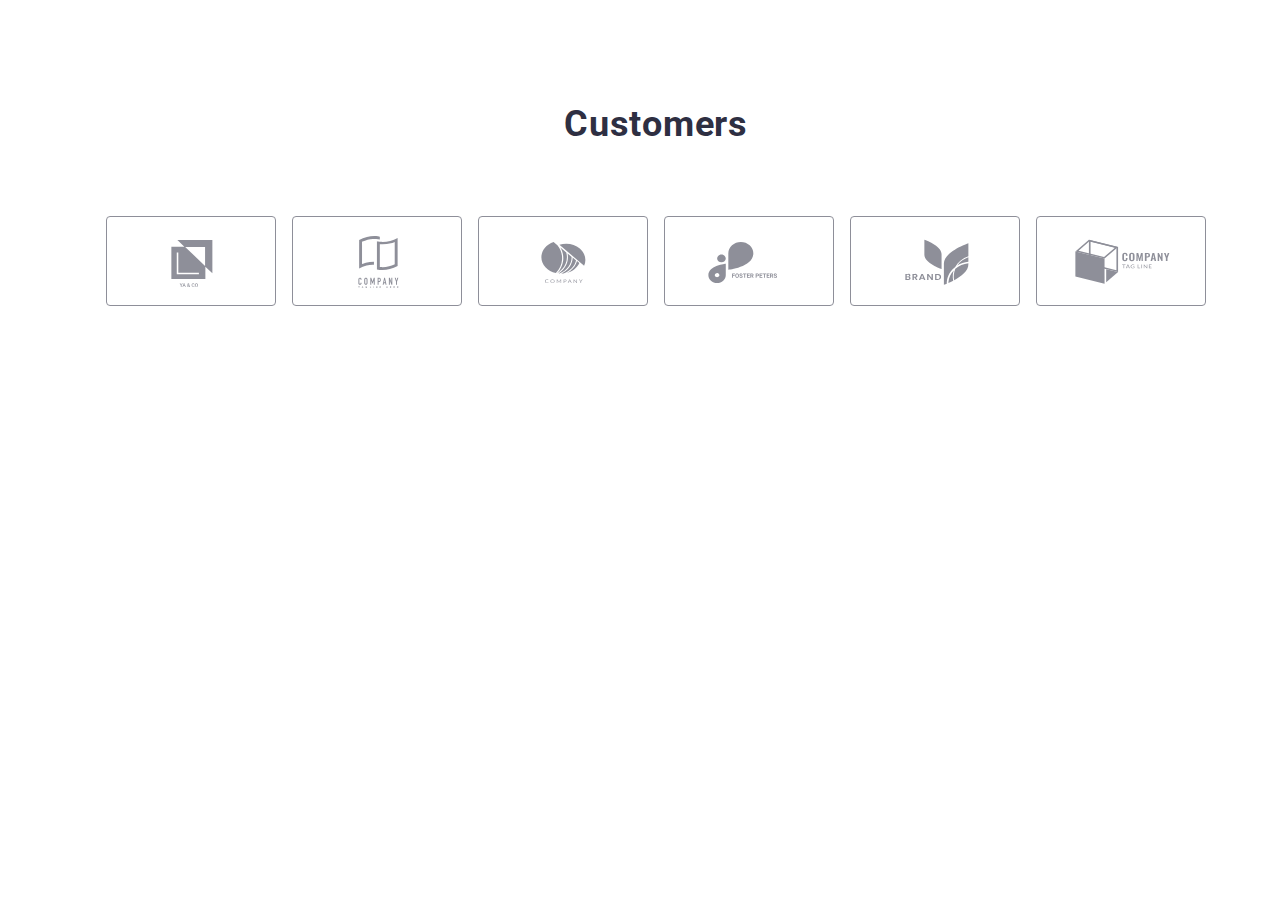
==== index.html @ 69a134a3 "1" ====
<!DOCTYPE html>
<html lang="en">
  <head>
    <meta charset="UTF-8" />
    <meta http-equiv="X-UA-Compatible" content="IE=edge" />
    <meta name="viewport" content="width=device-width, initial-scale=1.0" />
    <title>WebStudio</title>
    <link rel="preconnect" href="https://fonts.googleapis.com" />
    <link rel="preconnect" href="https://fonts.gstatic.com" crossorigin />
    <link
      href="https://fonts.googleapis.com/css2?family=Raleway:wght@800&family=Roboto:wght@400;500;700&display=swap"
      rel="stylesheet"
    />
    <link
      rel="stylesheet"
      href="https://cdnjs.cloudflare.com/ajax/libs/modern-normalize/1.1.0/modern-normalize.min.css"
      integrity="sha512-wpPYUAdjBVSE4KJnH1VR1HeZfpl1ub8YT/NKx4PuQ5NmX2tKuGu6U/JRp5y+Y8XG2tV+wKQpNHVUX03MfMFn9Q=="
      crossorigin="anonymous"
      referrerpolicy="no-referrer"
    />
    <link rel="stylesheet" href="./css/styles.css" />
  </head>
  <body class="site-body">
   <!--<header class="header">
      <div class="container header-container">
        <nav class="header-navigation">
          <a class="header-logo link logo-style-text" href="index.html"
            >Web<span class="logo logo-style-text">Studio</span></a
          >
          <ul class="header-list list">
            <li class="header-item">
              <a class="header-link current link selected" href="./index.html"
                >Studio</a
              >
            </li>
            <li class="header-item">
              <a class="header-link link" href="./portfolio.html">Portfolio</a>
            </li>
            <li class="header-item">
              <a class="header-link link" href="">Contacts</a>
            </li>
          </ul>
        </nav>
        
        <ul class="header-contact list">
          <li>
            <a
              class="header-contact-link link text"
              href="mailto:info@devstudio.com"
              >info@devstudio.com</a
            >
          </li>
          <li>
            <a class="header-contact-link link text" href="tel:+110001111111"
              >+11 (000) 111-11-11</a
            >
          </li>
        </ul>
        <!--<button type="button" class="mobile-menu-open js-open-menu">
          <svg class="mobile-menu-open-icon" width="32" height="22">
            <use href="./images/sprite.svg#icon-menu-hamburger"></use>
          </svg>
        </button>
      </div>
      <div class="mobile-menu js-menu-container">
        <div class="container mobile-menu-container">
          <button class="mobile-menu-close-btn js-close-menu">
            <svg class="mobile-menu-close-icon" widht="24px" height="24px">
              <use href="./images/sprite.svg#icon-close"></use>
            </svg>
          </button>
          <ul class="mobile-menu-list list">
            <li class="mobile-menu-item">
              <a class="mobile-menu-link link" href="./index.html">Studio</a>
            </li>
            <li class="mobile-menu-item">
              <a class="" href="./portfolio.html">Portfolio</a>
            </li>
            <li class="mobile-menu-item">
              <a class="" href="">Contacts</a>
            </li>
          </ul>
        </div>
        <ul class="mobile-contact list">
          <li>
            <a class="mobile-menu-contact link text" href="tel:+110001111111"
              >+11 (000) 111-11-11</a
            >
          </li>
          <li>
            <a
              class="mobile-menu-contact link text"
              href="mailto:info@devstudio.com"
              >info@devstudio.com</a
            >
          </li>
        </ul>
        <ul class="social-list list">
          <li class="social-list-item">
            <a href="" class="social-list-link link">
              <svg class="social-list-icon" width="16" height="16">
                <use href="./images/sprite.svg#instagram"></use>
              </svg>
            </a>
          </li>
          <li class="social-list-item">
            <a href="" class="social-list-link link">
              <svg class="social-list-icon" width="16" height="16">
                <use href="./images/sprite.svg#twitter"></use>
              </svg>
            </a>
          </li>
          <li class="social-list-item">
            <a href="" class="social-list-link link">
              <svg class="social-list-icon" width="16" height="16">
                <use href="./images/sprite.svg#facebook"></use>
              </svg>
            </a>
          </li>
          <li class="social-list-item">
            <a href="" class="social-list-link link">
              <svg class="social-list-icon" width="16" height="16">
                <use href="./images/sprite.svg#linkedin"></use>
              </svg>
            </a>
          </li>
        </ul>
      </div>-->
    </header>
    <main class="">
     <!-- <section class="hero">
        <div class="container">
          <h1 class="hero-text">Effective Solutions for Your Business</h1>
          <button class="hero-btn" type="button" data-modal-open>Order Service</button>
        </div>
      </section>-->
      <!--<section class="descripion">
        <div class="container">
          <h2 hidden>Description</h2>
          <ul class="description-list list">
            <li class="descripion-item">
              <div class="description-images">
              <svg class="description-icon" width="64" height="64">
                <use href="./images/sprite.svg#icon-antenna"></use>
              </svg>
              </div>
              <h3 class="description-title head-title-third">Strategy</h3>
              <p class="description-after-title text">
                Our goal is to identify the business problem to walk away with
                the perfect and creative solution.
              </p>
            </li>
            <li class="descripion-item">
              <div class="description-images">
              <svg class="description-icon" width="64" height="64">
                <use href="./images/sprite.svg#icon-clock"></use>
              </svg>
            </div>
              <h3 class="description-title head-title-third">Punctuality</h3>
              <p class="description-after-title text">
                Bring the key message to the brand's audience for the best price
                within the shortest possible time.
              </p>
            </li>
            <li class="descripion-item">
              <div class="description-images">
              <svg class="description-icon" width="64" height="64">
                <use href="./images/sprite.svg#icon-diagram"></use>
              </svg>
            </div>
              <h3 class="description-title head-title-third">Diligence</h3>
              <p class="description-after-title text">
                Research and confirm brands that present the strongest digital
                growth opportunities and minimize risk
              </p>
            </li>
            <li class="descripion-item">
              <div class="description-images">
              <svg class="description-icon" width="64" height="64">
                <use href="./images/sprite.svg#icon-astronaut"></use>
              </svg>
            </div>
              <h3 class="description-title head-title-third">Technologies</h3>
              <p class="description-after-title text">
                Design practice focused on digital experiences. We bring forth a
                deep passion for problem-solving.
              </p>
            </li>
          </ul>
        </div>
      </section>-->
      <!--<section class="about section">
        <div class="container">
          <h2 class="about-title head-title-second">What are we doing</h2>
          <ul class="about-list list">
            <li class="about-item">
              <img
                src="./images/gallery/img1.jpg"
                alt="monitor"
                width="360"
                height="300"
              />
            </li>
            <li class="about-item">
              <img
                src="./images/gallery/img2.jpg"
                alt="mobile"
                width="360"
                height="300"
              />
            </li>
            <li class="about-item">
              <img
                src="./images/gallery/img3.jpg"
                alt="connection"
                width="360"
                height="300"
              />
            </li>
          </ul>
        </div>
      </section>-->
      <!--<section class="team section">
        <div class="container">
          <h2 class="team-title head-title-second">Our Team</h2>
          <ul class="team-list list">
            <li class="team-item">
              <img
                class="team-img"
                src="./images/personal/img1.jpg"
                alt="Mark Guerrero"
                width="264"
                height="260"
              />
              <div class="team-card">
                <h3 class="team-name head-title-third">Mark Guerrero</h3>
                <p class="team-text text">Product Designer</p>
                <ul class="social-list list">
                  <li class="social-list-item">
                    <a href="" class="social-list-link link">
                      <svg class="social-list-icon" width="16" height="16">
                        <use href="./images/sprite.svg#instagram"></use>
                      </svg>
                    </a>
                  </li>
                  <li class="social-list-item">
                    <a href="" class="social-list-link">
                      <svg class="social-list-icon" width="16" height="16">
                        <use href="./images/sprite.svg#twitter"></use>
                      </svg>
                    </a>
                  </li>
                  <li class="social-list-item">
                    <a href="" class="social-list-link">
                      <svg class="social-list-icon" width="16" height="16">
                        <use href="./images/sprite.svg#facebook"></use>
                      </svg>
                    </a>
                  </li>
                  <li class="social-list-item">
                    <a href="" class="social-list-link">
                      <svg class="social-list-icon" width="16" height="16">
                        <use href="./images/sprite.svg#linkedin"></use>
                      </svg>
                    </a>
                  </li>
                </ul>
              </div>
            </li>
            <li class="team-item">
              <img
                class="team-img"
                src="./images/personal/img2.jpg"
                alt="Tom Ford"
                width="264"
                height="260"
              />
              <div class="team-card">
                <h3 class="team-name head-title-third">Tom Ford</h3>
                <p class="team-text text">Frontend Developer</p><ul class="social-list list">
                  <li class="social-list-item">
                    <a href="" class="social-list-link link">
                      <svg class="social-list-icon" width="16" height="16">
                        <use href="./images/sprite.svg#instagram"></use>
                      </svg>
                    </a>
                  </li>
                  <li class="social-list-item">
                    <a href="" class="social-list-link">
                      <svg class="social-list-icon" width="16" height="16">
                        <use href="./images/sprite.svg#twitter"></use>
                      </svg>
                    </a>
                  </li>
                  <li class="social-list-item">
                    <a href="" class="social-list-link">
                      <svg class="social-list-icon" width="16" height="16">
                        <use href="./images/sprite.svg#facebook"></use>
                      </svg>
                    </a>
                  </li>
                  <li class="social-list-item">
                    <a href="" class="social-list-link">
                      <svg class="social-list-icon" width="16" height="16">
                        <use href="./images/sprite.svg#linkedin"></use>
                      </svg>
                    </a>
                  </li>
                </ul>
              </div>
            </li>
            <li class="team-item">
              <img
                class="team-img"
                src="./images/personal/img3.jpg"
                alt="Camila Garcia"
                width="264"
                height="260"
              />
              <div class="team-card">
                <h3 class="team-name head-title-third">Camila Garcia</h3>
                <p class="team-text text">Marketing</p>
                <ul class="social-list list">
                  <li class="social-list-item">
                    <a href="" class="social-list-link link">
                      <svg class="social-list-icon" width="16" height="16">
                        <use href="./images/sprite.svg#instagram"></use>
                      </svg>
                    </a>
                  </li>
                  <li class="social-list-item">
                    <a href="" class="social-list-link">
                      <svg class="social-list-icon" width="16" height="16">
                        <use href="./images/sprite.svg#twitter"></use>
                      </svg>
                    </a>
                  </li>
                  <li class="social-list-item">
                    <a href="" class="social-list-link">
                      <svg class="social-list-icon" width="16" height="16">
                        <use href="./images/sprite.svg#facebook"></use>
                      </svg>
                    </a>
                  </li>
                  <li class="social-list-item">
                    <a href="" class="social-list-link">
                      <svg class="social-list-icon" width="16" height="16">
                        <use href="./images/sprite.svg#linkedin"></use>
                      </svg>
                    </a>
                  </li>
                </ul>
              </div>
            </li>
            <li class="team-item">
              <img
                class="team-img"
                src="./images/personal/img4.jpg"
                alt="Daniel Wilson"
                width="264"
                height="260"
              />
              <div class="team-card">
                <h3 class="team-name head-title-third">Daniel Wilson</h3>
                <p class="team-text text">UI Designer</p>
                <ul class="social-list list">
                  <li class="social-list-item">
                    <a href="" class="social-list-link link">
                      <svg class="social-list-icon" width="16" height="16">
                        <use href="./images/sprite.svg#instagram"></use>
                      </svg>
                    </a>
                  </li>
                  <li class="social-list-item">
                    <a href="" class="social-list-link">
                      <svg class="social-list-icon" width="16" height="16">
                        <use href="./images/sprite.svg#twitter"></use>
                      </svg>
                    </a>
                  </li>
                  <li class="social-list-item">
                    <a href="" class="social-list-link">
                      <svg class="social-list-icon" width="16" height="16">
                        <use href="./images/sprite.svg#facebook"></use>
                      </svg>
                    </a>
                  </li>
                  <li class="social-list-item">
                    <a href="" class="social-list-link">
                      <svg class="social-list-icon" width="16" height="16">
                        <use href="./images/sprite.svg#linkedin"></use>
                      </svg>
                    </a>
                  </li>
                </ul>
              </div>
            </li>
          </ul>
        </div>
      </section>-->
      <section class="customers section">
        <div class="container">
          <h2 class="customer-title head-title-second">Customers</h2>
            <ul class="customer-list list">
              <li class="customer-item">
                <a href="" class="customer-link link" target="_blank">
                <svg class="customer-icon" width="104" height="56">
                  <use href="./images/sprite.svg#icon-Logo1"></use>
                </svg>
              </a>
              </li>
              <li class="customer-item">
                <a href="" class="customer-link link" target="_blank">
                <svg class="customer-icon" width="104" height="56">
                  <use href="./images/sprite.svg#icon-Logo2"></use>
                </svg>
                </a>
              </li>
              <li class="customer-item"> 
                <a href="" class="customer-link link" target="_blank">
                <svg class="customer-icon" width="104" height="56">
                  <use href="./images/sprite.svg#icon-Logo3"></use>
                </svg>
              </a>
              </li>
              <li class="customer-item"> 
                <a href="" class="customer-link link" target="_blank">
                <svg class="customer-icon" width="104" height="56">
                  <use href="./images/sprite.svg#icon-Logo4"></use>
                </svg>
              </a>
              </li>
              <li class="customer-item"> 
                <a href="" class="customer-link link" target="_blank">
                <svg class="customer-icon" width="104" height="56">
                  <use href="./images/sprite.svg#icon-Logo5"></use>
                </svg>
              </a>
              </li>
              <li class="customer-item"> 
                <a href="" class="customer-link link" target="_blank">
                <svg class="customer-icon" width="104" height="56">
                  <use href="./images/sprite.svg#icon-Logo6"></use>
                </svg>
              </a>
              </li>
            </ul>
            </ul>
          </div>
      </section>
    </main>
   <!-- <footer class="footer">
      <div class="container footer-conteiner">
        <div class="footer-left">
        <a class="footer-logo link logo-style-text" href="index.html"
          >Web<span class="logo-footer logo-style-text">Studio</span></a
        >
        <p class="footer-text text">
          Increase the flow of customers and sales for your business with
          digital marketing & growth solutions.
        </p>
      </div>
      <div class="footer-right">
        <h3 class="footer-social head-title-third">Social media</h3>
        <ul class="social-list footer-list list">
                  <li class="social-list-item">
                    <a href="" 
                    target="_blank"
                rel="noopener noreferrer nofollow"
                class="social-list-link link footer-link">
                      <svg class="social-list-icon" width="24" height="24">
                        <use href="./images/sprite.svg#instagram"></use>
                      </svg>
                    </a>
                  </li>
                  <li class="social-list-item">
                    <a href="" target="_blank"
                rel="noopener noreferrer nofollow"
                class="social-list-link footer-link">
                      <svg class="social-list-icon" width="24" height="24">
                        <use href="./images/sprite.svg#twitter"></use>
                      </svg>
                    </a>
                  </li>
                  <li class="social-list-item">
                    <a href="" target="_blank"
                rel="noopener noreferrer nofollow"
                class="social-list-link footer-link">
                      <svg class="social-list-icon" width="24" height="24">
                        <use href="./images/sprite.svg#facebook"></use>
                      </svg>
                    </a>
                  </li>
                  <li class="social-list-item">
                    <a href="" target="_blank"
                rel="noopener noreferrer nofollow"
                class="social-list-link footer-link">
                      <svg class="social-list-icon" width="24" height="24">
                        <use href="./images/sprite.svg#linkedin"></use>
                      </svg>
                    </a>
                  </li>
                </ul>
      </div>
      <div class="footer-subscribe">
        <h3 class="footer-social head-title-third">Subscribe</h3>
        <form class="footer-form">
        <label class="footer-email-fild">
          <span class="footer-email-desc">
            <input type="text" name="user-email" class="footer-input" placeholder="E-mail" required pattern="[@]" />
          </span>
        </label>
        <button type="submit" class="footer-form-btn">
          <span>Subscribe</span>
          <svg class="footer-email-icon-btn" widht="24px" height="24px">
            <use href="./images/sprite.svg#icon-send"></use>
          </svg>
        </button>
      </form>
      </div>
      </div>
    </footer>-->
    <div class="backdrop is-hidden" data-modal>
      <div class="modal">
        <button type="button" class="modal-btn-close" data-modal-close>
          <svg class="modal-close-icon" widht="8px" height="8px">
            <use href="./images/sprite.svg#icon-close"></use>
          </svg>
        </button>
        
        <form class="modal-form">
          <p class="modal-text head-title-third">Leave your contacts and we will call you back</p>
          <label class="modal-form-field">
            <span class="modal-form-input-desc">Name</span>
            <span class="model-form-input-wrapper">
            <input type="text" name="user-name" class="modal-form-input" required pattern="[a-zA-Z]+" minlength="2" />
            <svg class="modal-form-input-icon" width="18px" height="24px">
              <use href="./images/sprite.svg#icon-person"></use>
            </svg>
          </span>
          </label>
          <label class="modal-form-field">
            <span class="modal-form-input-desc">Phone</span>
            <span class="model-form-input-wrapper">
            <input type="tel" name="user-tel" class="modal-form-input" required pattern="[0-9]{3}-[0-9]{3}-[0-9]{2}-[0-9]{2}" title="xxx-xxx-xx-xx"/>
            <svg class="modal-form-input-icon" width="18px" height="24px">
              <use href="./images/sprite.svg#icon-phone"></use>
            </svg>
          </span>
          </label>
          <label class="modal-form-field">
            <span class="modal-form-input-desc">Email</span>
            <span class="model-form-input-wrapper">
            <input type="text" name="user-email" class="modal-form-input" required pattern="[@]" />
            <svg class="modal-form-input-icon" width="18px" height="24px">
              <use href="./images/sprite.svg#icon-email"></use>
            </svg>
          </span>
          </label>
          <label class="modal-form-field">
            <span class="modal-form-input-desc">Comment</span>
            <textarea 
            name="user-massage"
            class="modal-form-massage"
            placeholder="Text input"
            ></textarea>
          </label>
          <input id="user-policy" type="checkbox" name="user-policy" class="modal-form-check visually-hidden">
          <label for="user-policy" class="modal-form-check-desc">I accept the terms and conditions of the&nbsp;<a class="modal-form-link" href="#">Privacy Policy</a>
          </label>
          <button type="submit" class="modal-form-submit">Send</button>
        </form>
      
      </div>
    </div>
    <script src="./js/mobile-menu.js"></script>
    <script src="./js/modal.js"></script>
  </body>
</html>
---- css/styles.css ----
@import "./_mobile.css";
@import "./_tablet.css";
@import "./_desc.css";
@import "./_header.css";
@import "./_hero.css";
@import "./_hero-btn.css";
@import "./_description.css";
@import "./_about.css";
@import "./_team.css";
@import "./_social.css";
@import "./_menu-portfolio.css";
@import "./_customers.css";
@import "./_footer.css";
@import "./_modal.css";

:root {
  --accent-color: #e7e9fc;
  --color-navigation: #4d5ae5;
  --first-title-color: #2e2f42;
  --background-color: #ffffff;
  --background-heder: #ffffff;
  --background-footer: #2e2f42;
  --color-lik: #434455;
  --color-contact: #434455;
  --color-text: #434455;
  --color-hover: #404bbf;
  --backgraund-img: #f4f4fd;
}
.head-title-second {
  font-weight: 700;
  font-size: 36px;
  line-height: calc(40 / 36);
  letter-spacing: 0.02em;
  text-transform: capitalize;
  color: var(--first-title-color);
}
.head-title-third {
  font-weight: 500;
  font-size: 20px;
  line-height: calc(24 / 20);
  letter-spacing: 0.02em;
  color: var(--first-title-color);
}
.logo-style-text {
  font-family: "Raleway", sans-serif;
  font-weight: 800;
  font-size: 18px;
  line-height: calc(24 / 18);

  letter-spacing: 0.03em;
  text-transform: uppercase;
}
.text {
  font-family: "Roboto";
  font-style: normal;
  font-weight: 400;
  font-size: 16px;
  line-height: calc(24 / 16);
  letter-spacing: 0.02em;
  color: var(--color-text);
}

body {
  color: #2e2f42;
  background-color: #ffffff;
  font-family: "Roboto", sans-serif;
}
p,
h1,
h2,
h3,
h4,
h5,
h6 {
  margin: 0;
}
ul,
ol {
  margin: 0;
  padding-left: 0;
}
address {
  font-style: normal;
}
button {
  cursor: pointer;
}
img {
  display: block;
  max-width: 100%;
  height: auto;
}
.list {
  list-style: none;
}
.link {
  text-decoration-line: none;
}
.container {
  width: 100%;
  padding-left: 16px;
  padding-right: 16px;
}

.section {
  padding-top: 96px;
  padding-bottom: 96px;
}

.visually-hidden {
  position: absolute;
  width: 1px;
  height: 1px;
  margin: -1px;
  padding: 0;
  overflow: hidden;
  border: 0;
  clip: rect(0 0 0 0);
}

/*------HERO-------*/

/*------DESCRIPTION-------*/

/*------ABOUT-------*/

/*------TEAM-------*/

/*------MENU-------*/

/*--------CUSTOMERS-----*/

/*------FOOTER-------*/

/*--------MODAL--------*/
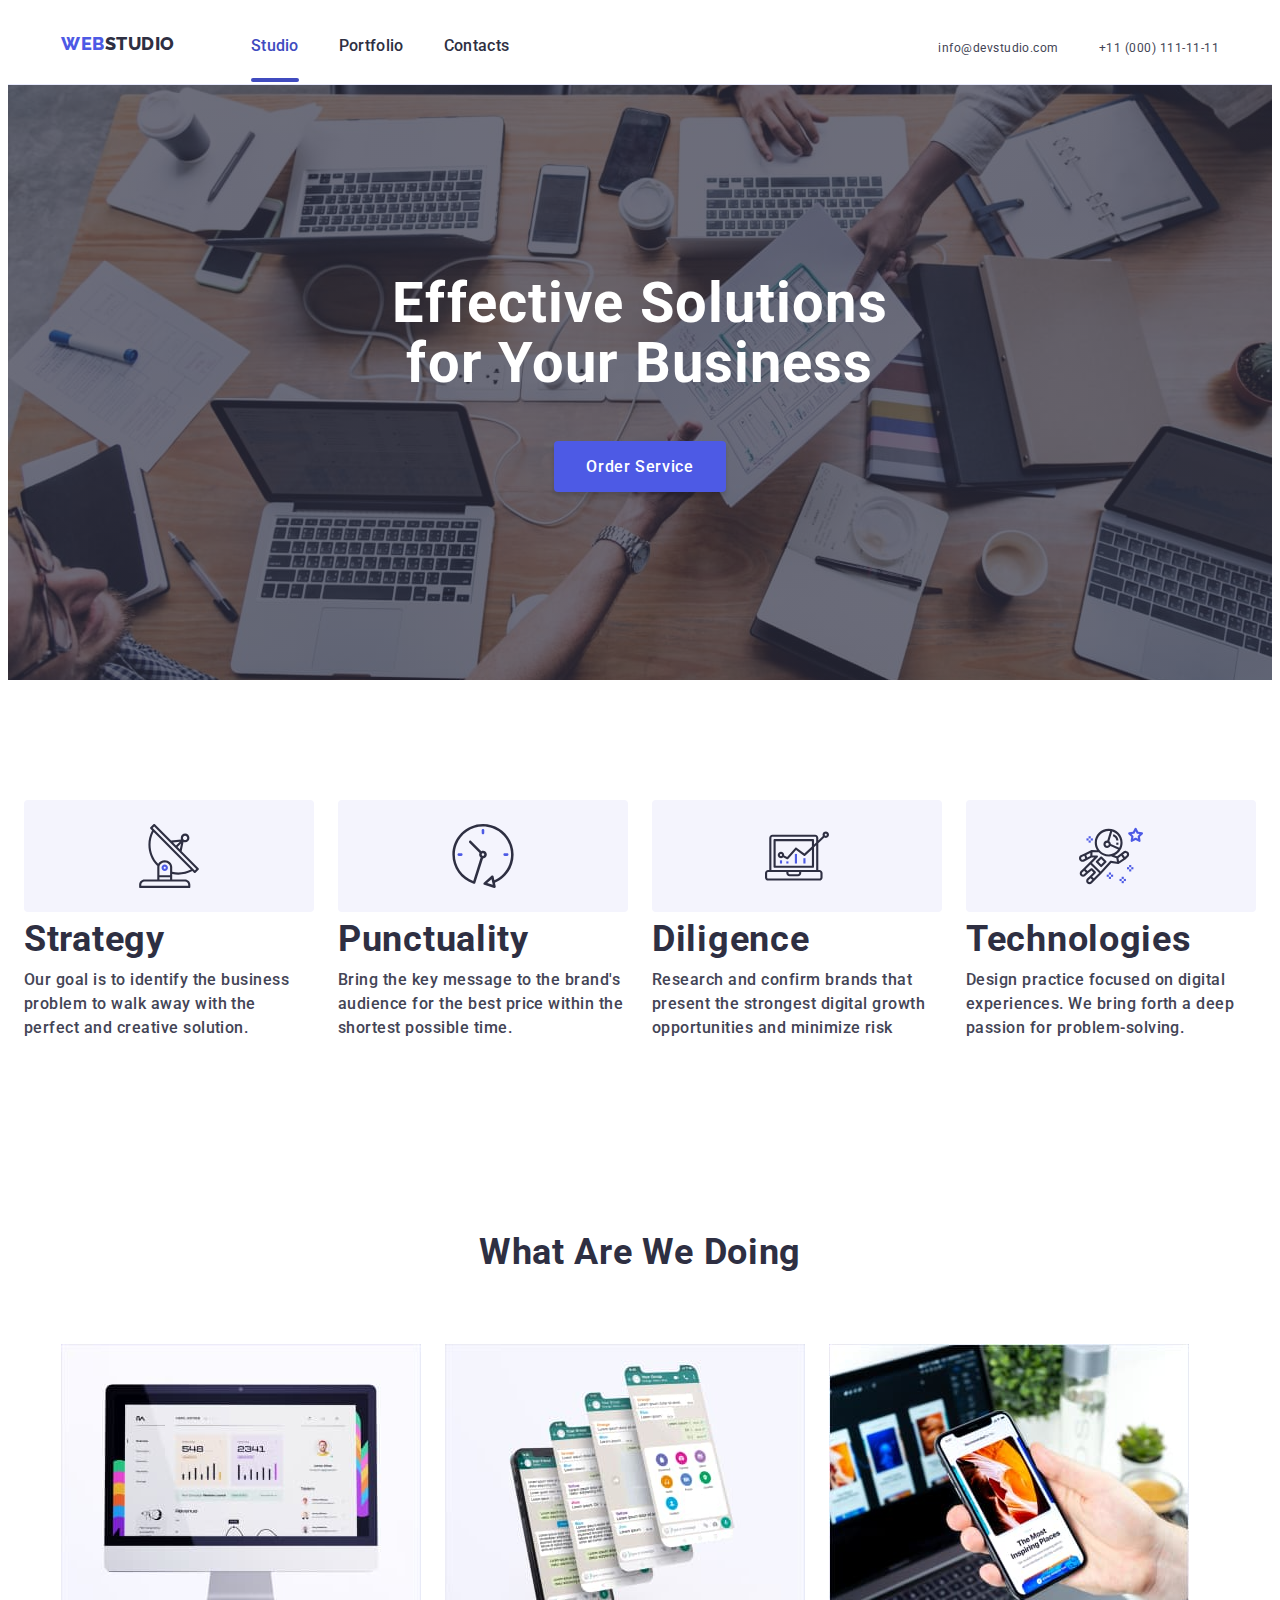
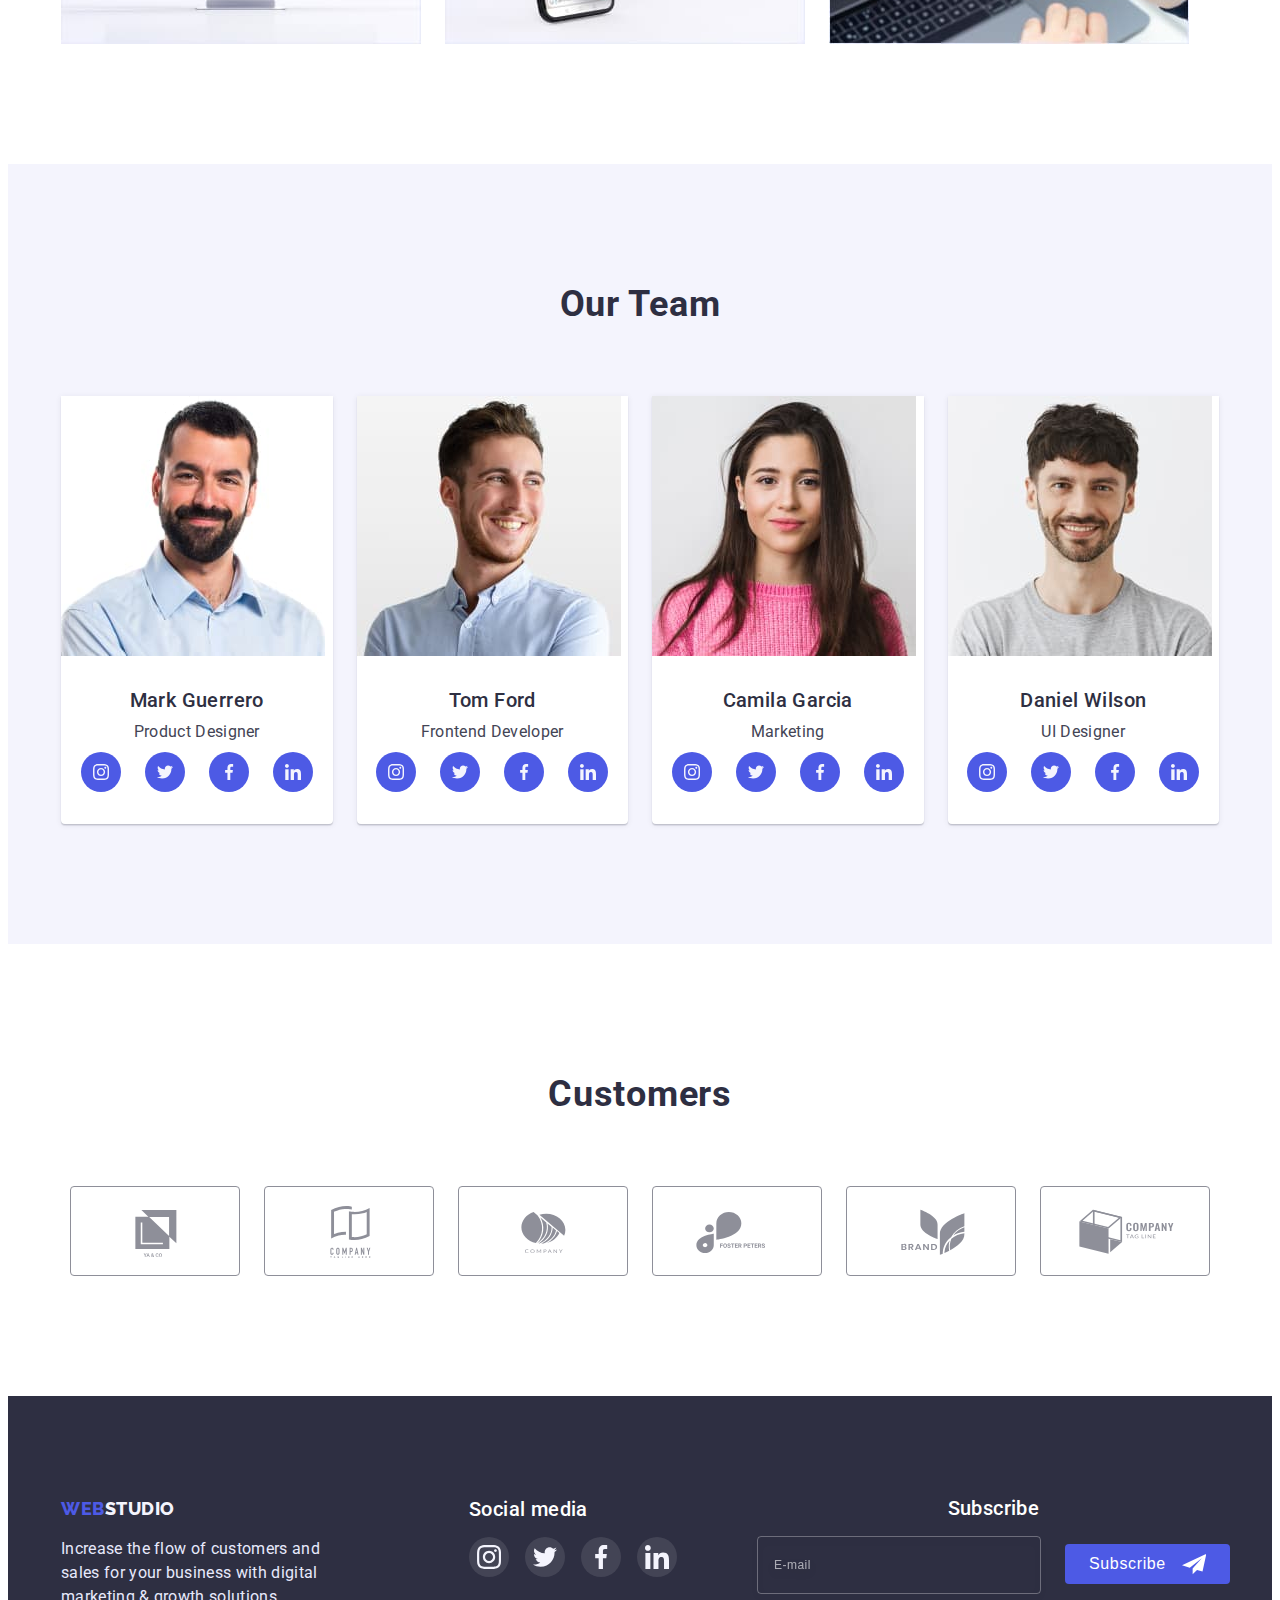
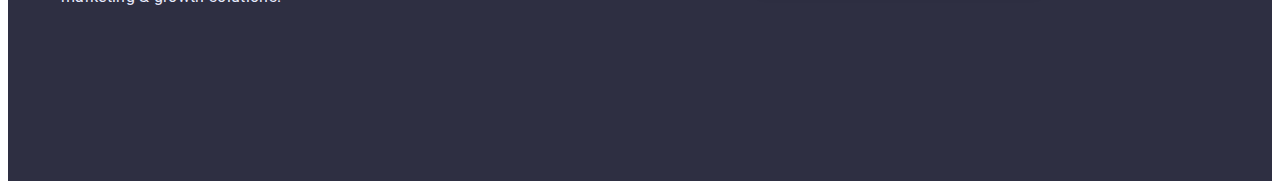
==== commit d66c8bd8: "changes1" ====
--- a/index.html
+++ b/index.html
@@ -21,7 +21,7 @@
     <link rel="stylesheet" href="./css/styles.css" />
   </head>
   <body class="site-body">
-   <!--<header class="header">
+    <header class="header">
       <div class="container header-container">
         <nav class="header-navigation">
           <a class="header-logo link logo-style-text" href="index.html"
@@ -41,7 +41,11 @@
             </li>
           </ul>
         </nav>
-        
+        <button type="button" class="mobile-menu-open js-open-menu">
+          <svg class="mobile-menu-open-icon" width="32" height="22">
+            <use href="./images/sprite.svg#icon-burger"></use>
+          </svg>
+        </button>
         <ul class="header-contact list">
           <li>
             <a
@@ -56,86 +60,85 @@
             >
           </li>
         </ul>
-        <!--<button type="button" class="mobile-menu-open js-open-menu">
-          <svg class="mobile-menu-open-icon" width="32" height="22">
-            <use href="./images/sprite.svg#icon-menu-hamburger"></use>
-          </svg>
-        </button>
       </div>
       <div class="mobile-menu js-menu-container">
         <div class="container mobile-menu-container">
-          <button class="mobile-menu-close-btn js-close-menu">
-            <svg class="mobile-menu-close-icon" widht="24px" height="24px">
+          <button class="mobile-btn-close js-close-menu">
+            <svg class="mobile-menu-close-icon" width="8px" height="8px">
               <use href="./images/sprite.svg#icon-close"></use>
             </svg>
           </button>
-          <ul class="mobile-menu-list list">
-            <li class="mobile-menu-item">
-              <a class="mobile-menu-link link" href="./index.html">Studio</a>
-            </li>
-            <li class="mobile-menu-item">
-              <a class="" href="./portfolio.html">Portfolio</a>
-            </li>
-            <li class="mobile-menu-item">
-              <a class="" href="">Contacts</a>
+          <ul class="mobile-menu-list list head-title-second">
+            <li class="item">
+              <a href="./index.html" class="link">Studio</a>
+            </li>
+            <li class="item">
+              <a href="./portfolio.html" class="link">Portfolio</a>
+            </li>
+            <li class="item">
+              <a href="#" class="link">Contacts</a>
             </li>
           </ul>
-        </div>
-        <ul class="mobile-contact list">
-          <li>
-            <a class="mobile-menu-contact link text" href="tel:+110001111111"
-              >+11 (000) 111-11-11</a
-            >
-          </li>
-          <li>
-            <a
-              class="mobile-menu-contact link text"
-              href="mailto:info@devstudio.com"
-              >info@devstudio.com</a
-            >
-          </li>
-        </ul>
-        <ul class="social-list list">
-          <li class="social-list-item">
-            <a href="" class="social-list-link link">
-              <svg class="social-list-icon" width="16" height="16">
-                <use href="./images/sprite.svg#instagram"></use>
-              </svg>
-            </a>
-          </li>
-          <li class="social-list-item">
-            <a href="" class="social-list-link link">
-              <svg class="social-list-icon" width="16" height="16">
-                <use href="./images/sprite.svg#twitter"></use>
-              </svg>
-            </a>
-          </li>
-          <li class="social-list-item">
-            <a href="" class="social-list-link link">
-              <svg class="social-list-icon" width="16" height="16">
-                <use href="./images/sprite.svg#facebook"></use>
-              </svg>
-            </a>
-          </li>
-          <li class="social-list-item">
-            <a href="" class="social-list-link link">
-              <svg class="social-list-icon" width="16" height="16">
-                <use href="./images/sprite.svg#linkedin"></use>
-              </svg>
-            </a>
-          </li>
-        </ul>
-      </div>-->
+          <div class="">
+            <ul class="mobile-menu-contact list">
+              <li class="head-title-second item">
+                <a
+                  class="mobile-menu-contact-tel link text"
+                  href="tel:+110001111111"
+                  >+11 (000) 111-11-11</a
+                >
+              </li>
+              <li class="head-title-third item">
+                <a
+                  class="header-contact-link link text"
+                  href="mailto:info@devstudio.com"
+                  >info@devstudio.com</a
+                >
+              </li>
+            </ul>
+            <ul class="mobile-list list">
+              <li class="social-list-item">
+                <a href="" class="social-list-link link">
+                  <svg class="social-list-icon" width="16" height="16">
+                    <use href="./images/sprite.svg#instagram"></use>
+                  </svg>
+                </a>
+              </li>
+              <li class="social-list-item">
+                <a href="" class="social-list-link">
+                  <svg class="social-list-icon" width="16" height="16">
+                    <use href="./images/sprite.svg#twitter"></use>
+                  </svg>
+                </a>
+              </li>
+              <li class="social-list-item">
+                <a href="" class="social-list-link">
+                  <svg class="social-list-icon" width="16" height="16">
+                    <use href="./images/sprite.svg#facebook"></use>
+                  </svg>
+                </a>
+              </li>
+              <li class="social-list-item">
+                <a href="" class="social-list-link">
+                  <svg class="social-list-icon" width="16" height="16">
+                    <use href="./images/sprite.svg#linkedin"></use>
+                  </svg>
+                </a>
+              </li>
+            </ul>
+          </div>
+        </div>
+      </div>
     </header>
     <main class="">
-     <!-- <section class="hero">
+      <section class="hero">
         <div class="container">
           <h1 class="hero-text">Effective Solutions for Your Business</h1>
           <button class="hero-btn" type="button" data-modal-open>Order Service</button>
         </div>
-      </section>-->
-      <!--<section class="descripion">
-        <div class="container">
+      </section>
+     <section class="descripion section">
+        <div class="containr">
           <h2 hidden>Description</h2>
           <ul class="description-list list">
             <li class="descripion-item">
@@ -188,8 +191,8 @@
             </li>
           </ul>
         </div>
-      </section>-->
-      <!--<section class="about section">
+      </section>
+      <section class="about section">
         <div class="container">
           <h2 class="about-title head-title-second">What are we doing</h2>
           <ul class="about-list list">
@@ -219,8 +222,8 @@
             </li>
           </ul>
         </div>
-      </section>-->
-      <!--<section class="team section">
+      </section>
+      <section class="team section">
         <div class="container">
           <h2 class="team-title head-title-second">Our Team</h2>
           <ul class="team-list list">
@@ -397,8 +400,8 @@
             </li>
           </ul>
         </div>
-      </section>-->
-      <section class="customers section">
+      </section>
+    <section class="customers section">
         <div class="container">
           <h2 class="customer-title head-title-second">Customers</h2>
             <ul class="customer-list list">
@@ -449,77 +452,97 @@
           </div>
       </section>
     </main>
-   <!-- <footer class="footer">
+    <footer class="footer">
       <div class="container footer-conteiner">
+        <div class="footer-wrap">
         <div class="footer-left">
-        <a class="footer-logo link logo-style-text" href="index.html"
-          >Web<span class="logo-footer logo-style-text">Studio</span></a
-        >
-        <p class="footer-text text">
-          Increase the flow of customers and sales for your business with
-          digital marketing & growth solutions.
-        </p>
+          <a class="footer-logo link logo-style-text" href="index.html"
+            >Web<span class="logo-footer logo-style-text">Studio</span></a
+          >
+          <p class="footer-text text">
+            Increase the flow of customers and sales for your business with
+            digital marketing & growth solutions.
+          </p>
+        </div>
+        <div class="footer-right">
+          <h3 class="footer-social head-title-third">Social media</h3>
+          <ul class="social-list footer-list list">
+            <li class="social-list-item">
+              <a
+                href=""
+                target="_blank"
+                rel="noopener noreferrer nofollow"
+                class="social-list-link link footer-link"
+              >
+                <svg class="social-list-icon" width="24" height="24">
+                  <use href="./images/sprite.svg#instagram"></use>
+                </svg>
+              </a>
+            </li>
+            <li class="social-list-item">
+              <a
+                href=""
+                target="_blank"
+                rel="noopener noreferrer nofollow"
+                class="social-list-link footer-link"
+              >
+                <svg class="social-list-icon" width="24" height="24">
+                  <use href="./images/sprite.svg#twitter"></use>
+                </svg>
+              </a>
+            </li>
+            <li class="social-list-item">
+              <a
+                href=""
+                target="_blank"
+                rel="noopener noreferrer nofollow"
+                class="social-list-link footer-link"
+              >
+                <svg class="social-list-icon" width="24" height="24">
+                  <use href="./images/sprite.svg#facebook"></use>
+                </svg>
+              </a>
+            </li>
+            <li class="social-list-item">
+              <a
+                href=""
+                target="_blank"
+                rel="noopener noreferrer nofollow"
+                class="social-list-link footer-link"
+              >
+                <svg class="social-list-icon" width="24" height="24">
+                  <use href="./images/sprite.svg#linkedin"></use>
+                </svg>
+              </a>
+            </li>
+          </ul>
+        </div>
+      </div>      
+        <div class="footer-subscribe">
+          <h3 class="subscribe head-title-third">Subscribe</h3>
+          <form class="footer-form">
+            <label class="footer-email-fild">
+              <span class="footer-email-desc">
+                <input
+                  type="text"
+                  name="user-email"
+                  class="footer-input"
+                  placeholder="E-mail"
+                  required
+                  pattern="[@]"
+                />
+              </span>
+            </label>
+            <button type="submit" class="footer-form-btn">
+              <span>Subscribe</span>
+              <svg class="footer-email-icon-btn" widht="24px" height="24px">
+                <use href="./images/sprite.svg#icon-send"></use>
+              </svg>
+            </button>
+          </form>
+        </div>
       </div>
-      <div class="footer-right">
-        <h3 class="footer-social head-title-third">Social media</h3>
-        <ul class="social-list footer-list list">
-                  <li class="social-list-item">
-                    <a href="" 
-                    target="_blank"
-                rel="noopener noreferrer nofollow"
-                class="social-list-link link footer-link">
-                      <svg class="social-list-icon" width="24" height="24">
-                        <use href="./images/sprite.svg#instagram"></use>
-                      </svg>
-                    </a>
-                  </li>
-                  <li class="social-list-item">
-                    <a href="" target="_blank"
-                rel="noopener noreferrer nofollow"
-                class="social-list-link footer-link">
-                      <svg class="social-list-icon" width="24" height="24">
-                        <use href="./images/sprite.svg#twitter"></use>
-                      </svg>
-                    </a>
-                  </li>
-                  <li class="social-list-item">
-                    <a href="" target="_blank"
-                rel="noopener noreferrer nofollow"
-                class="social-list-link footer-link">
-                      <svg class="social-list-icon" width="24" height="24">
-                        <use href="./images/sprite.svg#facebook"></use>
-                      </svg>
-                    </a>
-                  </li>
-                  <li class="social-list-item">
-                    <a href="" target="_blank"
-                rel="noopener noreferrer nofollow"
-                class="social-list-link footer-link">
-                      <svg class="social-list-icon" width="24" height="24">
-                        <use href="./images/sprite.svg#linkedin"></use>
-                      </svg>
-                    </a>
-                  </li>
-                </ul>
-      </div>
-      <div class="footer-subscribe">
-        <h3 class="footer-social head-title-third">Subscribe</h3>
-        <form class="footer-form">
-        <label class="footer-email-fild">
-          <span class="footer-email-desc">
-            <input type="text" name="user-email" class="footer-input" placeholder="E-mail" required pattern="[@]" />
-          </span>
-        </label>
-        <button type="submit" class="footer-form-btn">
-          <span>Subscribe</span>
-          <svg class="footer-email-icon-btn" widht="24px" height="24px">
-            <use href="./images/sprite.svg#icon-send"></use>
-          </svg>
-        </button>
-      </form>
-      </div>
-      </div>
-    </footer>-->
+    </footer>
     <div class="backdrop is-hidden" data-modal>
       <div class="modal">
         <button type="button" class="modal-btn-close" data-modal-close>
@@ -527,53 +550,85 @@
             <use href="./images/sprite.svg#icon-close"></use>
           </svg>
         </button>
-        
+
         <form class="modal-form">
-          <p class="modal-text head-title-third">Leave your contacts and we will call you back</p>
+          <p class="modal-text head-title-third">
+            Leave your contacts and we will call you back
+          </p>
           <label class="modal-form-field">
             <span class="modal-form-input-desc">Name</span>
             <span class="model-form-input-wrapper">
-            <input type="text" name="user-name" class="modal-form-input" required pattern="[a-zA-Z]+" minlength="2" />
-            <svg class="modal-form-input-icon" width="18px" height="24px">
-              <use href="./images/sprite.svg#icon-person"></use>
-            </svg>
-          </span>
+              <input
+                type="text"
+                name="user-name"
+                class="modal-form-input"
+                required
+                pattern="[a-zA-Z]+"
+                minlength="2"
+              />
+              <svg class="modal-form-input-icon" width="18px" height="24px">
+                <use href="./images/sprite.svg#icon-person"></use>
+              </svg>
+            </span>
           </label>
           <label class="modal-form-field">
             <span class="modal-form-input-desc">Phone</span>
             <span class="model-form-input-wrapper">
-            <input type="tel" name="user-tel" class="modal-form-input" required pattern="[0-9]{3}-[0-9]{3}-[0-9]{2}-[0-9]{2}" title="xxx-xxx-xx-xx"/>
-            <svg class="modal-form-input-icon" width="18px" height="24px">
-              <use href="./images/sprite.svg#icon-phone"></use>
-            </svg>
-          </span>
+              <input
+                type="tel"
+                name="user-tel"
+                class="modal-form-input"
+                required
+                pattern="[0-9]{3}-[0-9]{3}-[0-9]{2}-[0-9]{2}"
+                title="xxx-xxx-xx-xx"
+              />
+              <svg class="modal-form-input-icon" width="18px" height="24px">
+                <use href="./images/sprite.svg#icon-phone"></use>
+              </svg>
+            </span>
           </label>
           <label class="modal-form-field">
             <span class="modal-form-input-desc">Email</span>
             <span class="model-form-input-wrapper">
-            <input type="text" name="user-email" class="modal-form-input" required pattern="[@]" />
-            <svg class="modal-form-input-icon" width="18px" height="24px">
-              <use href="./images/sprite.svg#icon-email"></use>
-            </svg>
-          </span>
+              <input
+                type="text"
+                name="user-email"
+                class="modal-form-input"
+                required
+                pattern="[@]"
+              />
+              <svg class="modal-form-input-icon" width="18px" height="24px">
+                <use href="./images/sprite.svg#icon-email"></use>
+              </svg>
+            </span>
           </label>
           <label class="modal-form-field">
             <span class="modal-form-input-desc">Comment</span>
-            <textarea 
-            name="user-massage"
-            class="modal-form-massage"
-            placeholder="Text input"
+            <textarea
+              name="user-massage"
+              class="modal-form-massage"
+              placeholder="Text input"
             ></textarea>
           </label>
-          <input id="user-policy" type="checkbox" name="user-policy" class="modal-form-check visually-hidden">
-          <label for="user-policy" class="modal-form-check-desc">I accept the terms and conditions of the&nbsp;<a class="modal-form-link" href="#">Privacy Policy</a>
+          <input
+            id="user-policy"
+            type="checkbox"
+            name="user-policy"
+            class="modal-form-check visually-hidden"
+          />
+          <label for="user-policy" class="modal-form-check-desc"
+            >I accept the terms and conditions of the&nbsp;<a
+              class="modal-form-link"
+              href="#"
+              >Privacy Policy</a
+            >
           </label>
           <button type="submit" class="modal-form-submit">Send</button>
         </form>
-      
       </div>
     </div>
+
+    <script src="./js/modal.js"></script>
     <script src="./js/mobile-menu.js"></script>
-    <script src="./js/modal.js"></script>
   </body>
 </html>
--- a/css/styles.css
+++ b/css/styles.css
@@ -1,18 +1,3 @@
-@import "./_mobile.css";
-@import "./_tablet.css";
-@import "./_desc.css";
-@import "./_header.css";
-@import "./_hero.css";
-@import "./_hero-btn.css";
-@import "./_description.css";
-@import "./_about.css";
-@import "./_team.css";
-@import "./_social.css";
-@import "./_menu-portfolio.css";
-@import "./_customers.css";
-@import "./_footer.css";
-@import "./_modal.css";
-
 :root {
   --accent-color: #e7e9fc;
   --color-navigation: #4d5ae5;
@@ -101,12 +86,46 @@
   padding-left: 16px;
   padding-right: 16px;
 }
-
+@media screen and (min-width: 480px) {
+  .container {
+    width: 428px;
+    margin-left: auto;
+    margin-right: auto;
+  }
+}
+@media screen and (min-width: 768px) {
+  .container {
+    width: 768px;
+  }
+}
+@media screen and (min-width: 1200px) {
+  .container {
+    width: 1158px;
+    padding-left: 15px;
+    padding-right: 15px;
+  }
+}
 .section {
   padding-top: 96px;
   padding-bottom: 96px;
 }
-
+@media screen and (min-width: 1200px) {
+  .section {
+    padding-top: 120px;
+    padding-bottom: 120px;
+  }
+}
+/*.container {
+  width: 1158px;
+  padding-left: 15px;
+  padding-right: 15px;
+  margin: 0 auto;
+}
+
+.section {
+  padding-top: 120px;
+  padding-bottom: 120px;
+}*/
 .visually-hidden {
   position: absolute;
   width: 1px;
@@ -117,19 +136,1395 @@
   border: 0;
   clip: rect(0 0 0 0);
 }
+/*.site-body {
+}*/
+
+/*------HEADER-------*/
+@media screen and (max-width: 767px) {
+  .header-list {
+    display: none;
+  }
+  .header-contact {
+    display: none;
+  }
+  .header {
+    padding-top: 24px;
+    padding-left: 16px;
+    padding-bottom: 24px;
+    padding-right: 16px;
+  }
+  .header-container {
+    display: flex;
+    align-items: center;
+    justify-content: space-between;
+  }
+  .mobile-menu-container {
+    display: flex;
+    flex-direction: column;
+    justify-content: space-between;
+
+    height: 100%;
+    position: relative;
+    padding: 80px 40px 40px 40px;
+  }
+  .mobile-menu-open {
+    background-color: transparent;
+    border: none;
+    padding: 0;
+    line-height: 0;
+  }
+  .mobile-menu-open-icon {
+    fill: #2e2f42;
+    background-color: none;
+    border: none;
+  }
+  .mobile-menu {
+    position: fixed;
+    width: 100%;
+    height: 100%;
+    top: 0;
+    left: 0;
+    background-color: #ffffff;
+    transform: translateX(100%);
+    transition: transform 250ms cubic-bezier(0.4, 0, 0.2, 1);
+  }
+  .mobile-menu.is-open {
+    transform: translateX(0);
+  }
+  .mobile-btn-close {
+    position: absolute;
+    top: 40px;
+    right: 40px;
+    display: flex;
+    justify-content: center;
+    align-items: center;
+    width: 24px;
+    height: 24px;
+    background-color: #e7e9fc;
+    border: 1px solid rgba(0, 0, 0, 0.1);
+    border-radius: 50%;
+    transition: opacity 250ms cubic-bezier(0.4, 0, 0.2, 1),
+      visibility 250ms cubic-bezier(0.4, 0, 0.2, 1),
+      background 250ms cubic-bezier(0.4, 0, 0.2, 1);
+  }
+  .mobile-menu-close-icon {
+    fill: #000000;
+    transition: background 250ms cubic-bezier(0.4, 0, 0.2, 1),
+      fill 250ms cubic-bezier(0.4, 0, 0.2, 1);
+  }
+  .mobile-btn-close:hover,
+  .mobile-btn-close:focus,
+  .mobile-btn-close:hover .mobile-menu-close-icon,
+  .mobile-btn-close:focus .mobile-menu-close-icon {
+    border: 4px;
+    background: #404bbf;
+    fill: #ffffff;
+  }
+  .mobile-menu-list .link {
+    color: #2e2f42;
+    transition: color 250ms cubic-bezier(0.4, 0, 0.2, 1);
+  }
+  .mobile-menu-list .item {
+    margin-bottom: 40px;
+  }
+  .mobile-menu-list .link:hover,
+  .mobile-menu-list .link:focus {
+    color: var(--color-hover);
+  }
+  .mobile-menu-list .link:active {
+    color: var(--color-hover);
+  }
+  .mobile-menu-list .link.current {
+    color: var(--color-hover);
+  }
+  .mobile-list {
+    display: flex;
+    justify-content: center;
+    gap: 56px;
+  }
+  .mobile-menu-contact .item:not(:last-child) {
+    margin-bottom: 40px;
+  }
+  .mobile-menu-contact {
+    margin-bottom: 48px;
+  }
+  .mobile-menu-contact .link {
+    line-height: 1.5;
+    letter-spacing: 0.02em;
+    color: var(--color-contact);
+
+    transition: color 250ms cubic-bezier(0.4, 0, 0.2, 1);
+  }
+  .mobile-menu-contact .link:hover,
+  .mobile-menu-contact .link:focus {
+    color: var(--color-hover);
+  }
+  .mobile-menu-contact .link {
+    font-weight: 500;
+    font-size: 20px;
+    line-height: 1.2;
+    letter-spacing: 0.02em;
+    color: var(--color-contact);
+
+    transition: color 250ms cubic-bezier(0.4, 0, 0.2, 1);
+  }
+  .mobile-menu-contact .link:hover,
+  .mobile-menu-contact .link:focus {
+    color: var(--color-hover);
+  }
+  .mobile-menu-contact .phone-link {
+    font-weight: 500;
+    font-size: 36px;
+    line-height: 1.11;
+    text-transform: capitalize;
+
+    color: var(--accent);
+  }
+}
+.header {
+  background-color: var(--background-heder);
+  background: #ffffff;
+  border-bottom: 1px solid #e7e9fc;
+}
+.header-container {
+  display: flex;
+  align-items: center;
+}
+.header-navigation {
+  display: flex;
+  align-items: center;
+  margin-right: auto;
+  cursor: pointer;
+}
+.header-logo {
+  color: #4d5ae5;
+}
+.logo {
+  color: #2e2f42;
+}
+.header-navigation .logo-style-text {
+  padding-top: 24px;
+  padding-bottom: 28px;
+}
+@media screen and (min-width: 768px) {
+  .mobile-menu {
+    display: none;
+  }
+  .mobile-menu-open {
+    display: none;
+  }
+  .header-list .link {
+    position: relative;
+    display: block;
+    padding-top: 24px;
+    padding-bottom: 24px;
+    font-weight: 500;
+    font-size: 16px;
+    line-height: 1.5;
+    letter-spacing: 0.02em;
+    color: var(--first-title-color);
+
+    transition: color 250ms cubic-bezier(0.4, 0, 0.2, 1);
+  }
+  .header-list .link:hover,
+  .header-list .link:focus {
+    color: var(--color-hover);
+  }
+  .header-list .link:active {
+    color: var(--color-hover);
+  }
+  .header-list .link.current {
+    color: var(--color-hover);
+  }
+  .header-list .link.current::after {
+    position: absolute;
+    left: 0;
+    bottom: 0;
+    content: "";
+    display: block;
+    width: 100%;
+    height: 4px;
+    background: var(--color-hover);
+    border-radius: 2px;
+  }
+  .header-list {
+    display: flex;
+    margin-left: 120px;
+    gap: 40px;
+  }
+  .header-contact .link {
+    font-size: 12px;
+    line-height: 1.33px;
+    letter-spacing: 0.04em;
+    color: var(--color-text);
+
+    transition: color 250ms cubic-bezier(0.4, 0, 0.2, 1);
+  }
+  .header-contact .item:not(:last-child) {
+    margin-bottom: 4px;
+  }
+  .header-contact .link:hover,
+  .header-contact .link:focus {
+    color: var(--color-hover);
+  }
+  .header-container {
+    display: flex;
+    align-items: center;
+  }
+  .header-navigation {
+    display: flex;
+    align-items: center;
+  }
+}
+@media screen and (min-width: 1200px) {
+  .header-list {
+    display: flex;
+    gap: 40px;
+    margin-left: 76px;
+  }
+  .header-link {
+    font-family: inherit;
+    font-weight: 500;
+    font-size: 16px;
+    line-height: 1.5;
+    letter-spacing: 0.02em;
+    padding-top: 24px;
+    padding-bottom: 28px;
+    position: relative;
+    color: var(--color-lik);
+    transition: color 250ms cubic-bezier(0.4, 0, 0.2, 1);
+  }
+  .header-link.current {
+    color: #404bbf;
+  }
+  .header-link.current::after {
+    content: "";
+    position: absolute;
+    left: 0;
+    bottom: -2px;
+    width: 100%;
+    height: 4px;
+    border-radius: 2px;
+    display: block;
+    background-color: #404bbf;
+  }
+  .header-link:hover,
+  .header-link:focus {
+    color: var(--color-navigation);
+  }
+  a.selected {
+    color: blue;
+    text-decoration: none;
+    pointer-events: none;
+  }
+
+  .header-contact {
+    display: flex;
+    align-items: center;
+    gap: 40px;
+  }
+
+  .header-contact-link {
+    font-family: inherit;
+    font-weight: inherit;
+    font-size: 16px;
+    line-height: 1.5;
+    letter-spacing: 0.02em;
+    color: var(--color-contact);
+    padding-top: 24px;
+    padding-bottom: 24px;
+    transition: color 250ms cubic-bezier(0.4, 0, 0.2, 1);
+  }
+  .header-contact-link:hover,
+  .header-contact-link:focus {
+    color: var(--color-navigation);
+  }
+}
 
 /*------HERO-------*/
+.hero > .container {
+  align-content: center;
+}
+
+@media screen and (max-width: 767px) {
+  .hero {
+    background-color: #2e2f42;
+    padding-top: 112px;
+    padding-bottom: 112px;
+    background-image: linear-gradient(
+        rgba(46, 47, 66, 0.7),
+        rgba(46, 47, 66, 0.7)
+      ),
+      url(../images/hero/bg-mob.jpg);
+    max-width: 428px;
+    display: flex;
+    margin: 0 auto;
+    align-items: center;
+    background-size: cover;
+    background-repeat: no-repeat;
+    background-position: center;
+  }
+  .hero-text {
+    max-width: 320px;
+    margin: 0 auto 72px auto;
+    font-weight: 700;
+    font-size: 36px;
+    line-height: 1.11;
+    letter-spacing: 0.02em;
+    color: #ffffff;
+  }
+}
+@media screen and (min-device-pixel-ratio: 2),
+  screen and (-webkit-min-device-pixel-ratio: 2),
+  screen and (min-resolution: 192dpi),
+  screen and (min-resolution: 2dppx) {
+  .hero {
+    background-image: linear-gradient(
+        to right,
+        rgba(46, 47, 66, 0.7),
+        rgba(46, 47, 66, 0.7)
+      ),
+      url(../images/hero/bg-mob@2x.jpg);
+  }
+}
+@media screen and (min-width: 768px) {
+  .hero {
+    background-image: linear-gradient(
+        to right,
+        rgba(46, 47, 66, 0.7),
+        rgba(46, 47, 66, 0.7)
+      ),
+      url(../images/hero/bg-tab.jpg);
+    padding-top: 112px;
+    padding-bottom: 112px;
+    max-width: 768x;
+  }
+  .hero-text {
+    max-width: 500px;
+    margin: 0 auto 40px auto;
+    font-size: 56px;
+    line-height: 1.07;
+    font-weight: 700;
+    text-align: center;
+    letter-spacing: 0.02em;
+    color: #ffffff;
+  }
+}
+@media screen and (min-device-pixel-ratio: 2) and (min-width: 768px),
+  screen and (-webkit-min-device-pixel-ratio: 2) and (min-width: 768px),
+  screen and (min-resolution: 192dpi) and (min-width: 768px),
+  screen and (min-resolution: 2dppx) and (min-width: 768px) {
+  .hero {
+    background-image: linear-gradient(
+        to right,
+        rgba(46, 47, 66, 0.7),
+        rgba(46, 47, 66, 0.7)
+      ),
+      url(../images/hero/bg-tab@2x.jpg);
+  }
+}
+
+@media screen and (min-width: 1200px) {
+  .hero {
+    background-image: linear-gradient(
+        to right,
+        rgba(46, 47, 66, 0.7),
+        rgba(46, 47, 66, 0.7)
+      ),
+      url(../images/hero/people-office.jpg);
+    padding-top: 188px;
+    padding-bottom: 188px;
+    max-width: 1440px;
+  }
+  .hero-text {
+    font-weight: 700;
+    font-size: 56px;
+    line-height: calc(60 / 56);
+    text-align: center;
+    letter-spacing: 0.02em;
+    color: #ffffff;
+    margin: 0 auto;
+    margin-bottom: 48px;
+  }
+}
+@media screen and (min-device-pixel-ratio: 2) and (min-width: 1200px),
+  screen and (-webkit-min-device-pixel-ratio: 2) and (min-width: 1200px),
+  screen and (min-resolution: 192dpi) and (min-width: 1200px),
+  screen and (min-resolution: 2dppx) and (min-width: 1200px) {
+  .hero {
+    background-image: linear-gradient(
+        to right,
+        rgba(46, 47, 66, 0.7),
+        rgba(46, 47, 66, 0.7)
+      ),
+      url(../images/hero/people-office@2x.jpg);
+  }
+}
+
+.hero-btn {
+  font-family: inherit;
+  font-style: normal;
+  font-weight: 500;
+  font-size: 16px;
+  line-height: calc(19 / 16);
+  letter-spacing: 0.04em;
+  cursor: pointer;
+  color: #ffffff;
+  background: #4d5ae5;
+  box-shadow: 0px 4px 4px rgba(0, 0, 0, 0.15);
+  border-radius: 4px;
+  min-width: 170px;
+  flex-direction: row;
+  align-items: flex-start;
+  border: none;
+  padding: 16px 32px;
+  display: flex;
+  margin: auto;
+  transition: background-color 250ms cubic-bezier(0.4, 0, 0.2, 1);
+}
+.hero-btn:hover,
+.hero-btn:focus {
+  background-color: #404bbf;
+}
 
 /*------DESCRIPTION-------*/
+/*.descripion {
+  padding-top: 120px;
+  padding-bottom: 0px;
+}
+.description-list {
+  display: flex;
+  gap: 24px;
+}
+.description-images {
+  padding: 24px 100px;
+  background: #f4f4fd;
+  border-radius: 4px;
+  justify-content: center;
+  align-items: center;
+  display: flex;
+  margin-bottom: 8px;
+}*/
+@media screen and (max-width: 767px) {
+  .descripion {
+    padding-top: 96px;
+  }
+  .description-images {
+    display: none;
+  }
+  .description-list {
+    margin-bottom: 72px;
+  }
+  .description-after-title {
+    font-weight: 500;
+    line-height: 1.5;
+    letter-spacing: 0.03em;
+    margin-bottom: 72px;
+  }
+  .description-title {
+    font-weight: 700;
+    font-size: 36px;
+    line-height: 1.11;
+    text-align: center;
+    letter-spacing: 0.02em;
+    text-transform: capitalize;
+    margin-bottom: 8px;
+    color: #2e2f42;
+  }
+}
+.description-title {
+  margin-bottom: 8px;
+}
+@media screen and (min-width: 768px) {
+  .descripion {
+    padding-top: 96px;
+    padding-left: 16px;
+    padding-right: 16px;
+  }
+  .description-images {
+    display: none;
+  }
+  .description-list {
+    row-gap: 72px;
+    column-gap: 24px;
+    display: flex;
+    flex-wrap: wrap;
+  }
+  .description-list .descripion-item {
+    flex-basis: calc((100% - 1 * 24px) / 2);
+  }
+  .description-after-title {
+    font-weight: 500;
+    line-height: 1.5;
+    letter-spacing: 0.03em;
+    margin-bottom: 72px;
+  }
+  .description-title {
+    font-weight: 700;
+    font-size: 36px;
+    line-height: 1.11;
+    text-align: start;
+    letter-spacing: 0.02em;
+    text-transform: capitalize;
+    margin-bottom: 8px;
+    color: #2e2f42;
+  }
+}
+@media screen and (min-width: 1200px) {
+  .descripion {
+    padding-top: 120px;
+    padding-bottom: 0px;
+  }
+  .description-list {
+    display: flex;
+    gap: 24px;
+    flex-wrap: nowrap;
+  }
+  .description-images {
+    padding: 24px 100px;
+    background: #f4f4fd;
+    border-radius: 4px;
+    justify-content: center;
+    align-items: center;
+    display: flex;
+    margin-bottom: 8px;
+  }
+  .description-title {
+    margin-bottom: 8px;
+    /*margin-right: 24px;*/
+  }
+}
 
 /*------ABOUT-------*/
-
+@media screen and (max-width: 1199px) {
+  .about {
+    display: none;
+  }
+}
+@media screen and (min-width: 1200px) {
+  .about {
+    padding-top: 120px;
+    padding-bottom: 120px;
+  }
+
+  .about-title {
+    text-align: center;
+    margin-bottom: 72px;
+  }
+
+  .about-list {
+    display: flex;
+    gap: 24px;
+  }
+  .about-item {
+    width: calc((100-48px) / 3);
+  }
+}
 /*------TEAM-------*/
-
+@media screen and (max-width: 767px) {
+  .team {
+    padding-bottom: 128px;
+  }
+  .team .container {
+    width: 296px;
+    margin-left: auto;
+    margin-right: auto;
+  }
+  .team-list .team-item:not(:last-child) {
+    margin-bottom: 72px;
+  }
+}
+.team {
+  background-color: #f4f4fd;
+}
+.team-title {
+  text-align: center;
+  margin-bottom: 72px;
+}
+
+.team-list {
+  gap: 24px;
+}
+.team-item {
+  width: calc((100-72px) / 4);
+  background-color: #ffffff;
+  box-shadow: 0px 1px 6px rgba(46, 47, 66, 0.08),
+    0px 1px 1px rgba(46, 47, 66, 0.16), 0px 2px 1px rgba(46, 47, 66, 0.08);
+  border-radius: 0px 0px 4px 4px;
+}
+.team-name {
+  text-align: center;
+  margin-bottom: 8px;
+}
+.team-text {
+  text-align: center;
+  margin-bottom: 8px;
+}
+.team-card {
+  padding-top: 32px;
+  padding-bottom: 32px;
+}
+.social-list {
+  display: flex;
+  justify-content: center;
+  gap: 24px;
+}
+.social-list-link {
+  display: flex;
+  justify-content: center;
+  align-items: center;
+  width: 40px;
+  height: 40px;
+  border-radius: 50%;
+  background-color: #4d5ae5;
+  transition: background 250ms cubic-bezier(0.4, 0, 0.2, 1);
+}
+.social-list-link:hover,
+.social-list-link:focus {
+  background: #404bbf;
+}
+@media screen and (min-width: 768px) {
+  .team .container {
+    width: 584px;
+    margin-left: auto;
+    margin-right: auto;
+  }
+  .team-list {
+    display: flex;
+    flex-wrap: wrap;
+    row-gap: 64px;
+    column-gap: 24px;
+  }
+  .team-card {
+    padding: 32px 16px;
+  }
+}
+@media screen and (min-width: 1200px) {
+  .team .container {
+    width: 1158px;
+    margin-left: auto;
+    margin-right: auto;
+  }
+  .team-list {
+    display: flex;
+    gap: 24px;
+  }
+  .team-item {
+    flex-basis: calc((100% - 3 * 24px) / 4);
+  }
+  .team {
+    padding-top: 120px;
+    padding-bottom: 120px;
+  }
+}
 /*------MENU-------*/
 
+.menu {
+  background-color: var(--background-color);
+  padding-top: 96px;
+  padding-bottom: 120px;
+}
+
+.menu-list {
+  display: flex;
+  gap: 24px;
+  justify-content: center;
+  /*  margin-top: 99px;*/
+}
+/*.menu-item {
+}*/
+
+.menu-btn {
+  font-family: inherit;
+  font-style: normal;
+  font-weight: 500;
+  font-size: 16px;
+  line-height: calc(24 / 16);
+  display: flex;
+  align-items: center;
+  text-align: center;
+  letter-spacing: 0.04em;
+  color: #4d5ae5;
+  cursor: pointer;
+  background-color: #f4f4fd;
+  border: 1px solid #e7e9fc;
+  border-radius: 4px;
+  flex: none;
+  order: 1;
+  flex-grow: 0;
+  padding: 12px 24px;
+  transition: color 250ms cubic-bezier(0.4, 0, 0.2, 1),
+    background-color 250ms cubic-bezier(0.4, 0, 0.2, 1),
+    box-shadow 250ms cubic-bezier(0.4, 0, 0.2, 1),
+    border 250ms cubic-bezier(0.4, 0, 0.2, 1);
+}
+.menu-btn:hover,
+.menu-btn:focus {
+  color: #ffffff;
+  background-color: #404bbf;
+  border: color #404bbf;
+}
+
+.menu-portfolio {
+  /*
+  padding-top: 72px;*/
+  margin-top: 72px;
+  width: calc((100-48px) / 3);
+  display: flex;
+  flex-wrap: wrap;
+  gap: 24px;
+  background: #ffffff;
+}
+.overlay {
+  position: absolute;
+  left: 0;
+  top: 0;
+  width: 100%;
+  height: 100%;
+  overflow: auto;
+  transform: translate(0, 100%);
+  transition: transform 250ms cubic-bezier(0.4, 0, 0.2, 1);
+  color: #f4f4fd;
+  padding-top: 40px;
+  padding-bottom: 40px;
+  padding-left: 32px;
+  padding-right: 32px;
+  background-color: #4d5ae5;
+  background-blend-mode: soft-light;
+}
+.menu-img {
+  display: block;
+  max-width: 360px;
+  height: auto;
+  /*margin-bottom: 32px;*/
+  background: linear-gradient(
+      0deg,
+      rgba(77, 90, 229, 0.1),
+      rgba(77, 90, 229, 0.1)
+    ),
+    url(2105.w026.n002.440B.p0.440.jpg);
+  background-blend-mode: soft-light, normal;
+}
+.menu-img-wrapper {
+  position: relative;
+  overflow: hidden;
+}
+.menu-portfolio-link:hover .overlay,
+.menu-portfolio-link:focus .overlay {
+  transform: translate(0, 0);
+}
+
+.menu-portfolio-item {
+  max-width: 360px;
+  background: #ffffff;
+  transition: box-shadow 250ms cubic-bezier(0.4, 0, 0.2, 1);
+}
+.menu-portfolio-link {
+  display: block;
+}
+.menu-portfolio-item:hover,
+.menu-portfolio-item:focus {
+  box-shadow: 0px 1px 6px rgba(46, 47, 66, 0.08),
+    0px 1px 1px rgba(46, 47, 66, 0.16), 0px 2px 1px rgba(46, 47, 66, 0.08);
+}
+.menu-title {
+  margin-bottom: 8px;
+}
+/*.menu-after-title {
+}*/
+.portfolio-card {
+  padding-top: 32px;
+  padding-bottom: 32px;
+  padding-left: 16px;
+  border: 1px solid var(--accent-color);
+  border-top: none;
+}
+
 /*--------CUSTOMERS-----*/
-
+.customer-title {
+  text-align: center;
+  margin-bottom: 72px;
+}
+.customer-list {
+  display: flex;
+  justify-content: center;
+  gap: 24px;
+
+  flex-wrap: wrap;
+  column-gap: 16px;
+  row-gap: 72px;
+  flex-basis: calc((100% - 1 * 16px) / 2);
+}
+.customer-item {
+  display: flex;
+  gap: 24px;
+  flex-wrap: wrap;
+}
+@media screen and (min-width: 480px) {
+  .customers {
+    padding-top: 96px;
+    padding-bottom: 96px;
+  }
+  .customer-list {
+    display: flex;
+    flex-wrap: wrap;
+    column-gap: 16px;
+    row-gap: 72px;
+    flex-basis: calc((100% - 1 * 16px) / 2);
+  }
+  .customer-item {
+    max-width: 190px;
+  }
+}
+@media screen and (min-width: 768px) {
+  .customers {
+    padding-top: 96px;
+    padding-bottom: 96px;
+  }
+  .customers .container {
+    width: 584px;
+    margin-left: auto;
+    margin-right: auto;
+  }
+  .customer-item {
+    flex-basis: 168px;
+  }
+}
+@media screen and (min-width: 1200px) {
+  .customers {
+    padding-top: 130px;
+    padding-bottom: 120px;
+  }
+  .customers .container {
+    width: 1158px;
+    margin-left: auto;
+    margin-right: auto;
+  }
+  .customer-list {
+    display: flex;
+    flex-wrap: nowrap;
+    justify-content: center;
+    gap: 24px;
+  }
+  .customer-item {
+    width: calc((100-120px) / 6);
+    display: flex;
+    gap: 24px;
+    flex-wrap: wrap;
+  }
+}
+.customer-icon {
+  fill: #8e8f99;
+  transition: fill 250ms cubic-bezier(0.4, 0, 0.2, 1);
+}
+.customer-link {
+  display: flex;
+  align-items: center;
+  justify-content: center;
+  padding: 16px 32px;
+  border-radius: 4px;
+  border: 1px solid #8e8f99;
+  transition: fill 250ms cubic-bezier(0.4, 0, 0.2, 1),
+    border-color 250ms cubic-bezier(0.4, 0, 0.2, 1);
+}
+
+.customer-link:hover,
+.customer-link:focus,
+.customer-link:active,
+.customer-link:hover .customer-icon,
+.customer-link:focus .customer-icon,
+.customer-link:active .customer-icon {
+  border-color: #404bbf;
+  fill: #404bbf;
+}
 /*------FOOTER-------*/
-
+.footer {
+  background-color: var(--background-footer);
+  padding-top: 96px;
+  padding-bottom: 96px;
+}
+.footer .container {
+  padding-left: 16px;
+  padding-right: 16px;
+}
+.footer-left {
+  margin-bottom: 72px;
+  display: flex;
+  flex-direction: column;
+  align-items: center;
+}
+.footer-logo {
+  color: #4d5ae5;
+  margin-bottom: 16x;
+}
+.logo-footer {
+  color: #f4f4fd;
+}
+.footer-text {
+  color: #e7e9fc;
+  width: 264px;
+  margin-top: 16px;
+}
+/*.footer-social {
+  box-sizing: border-box;
+  color: #ffffff;
+  margin-bottom: 16px;
+  display: flex;
+  flex-direction: column;
+  align-items: center;
+}*/
+.footer-list {
+  gap: 16px;
+  margin-bottom: 72px;
+}
+.footer-link {
+  background: rgba(255, 255, 255, 0.1);
+  transition: background 250ms cubic-bezier(0.4, 0, 0.2, 1),
+    box-shadow 250ms cubic-bezier(0.4, 0, 0.2, 1);
+}
+.footer-link:hover,
+.footer-link:focus {
+  background: #31d0aa;
+  box-shadow: 0px 4px 4px rgba(0, 0, 0, 0.25);
+}
+.footer-conteiner {
+  align-items: baseline;
+  margin: auto;
+}
+/*.footer-right {
+}*/
+.footer-form {
+  display: flex;
+  flex-direction: column;
+  align-items: center;
+}
+.footer-input {
+  width: 320px;
+  height: 40px;
+  border: 1px solid rgba(255, 255, 255, 0.3);
+  filter: drop-shadow(0px 4px 4px rgba(0, 0, 0, 0.15));
+  border-radius: 4px;
+  background-color: transparent;
+  padding-left: 16px;
+  padding-top: 8px;
+  padding-bottom: 8px;
+  font-size: 12px;
+  line-height: 2;
+  letter-spacing: 0.04em;
+  color: rgba(255, 255, 255, 0.6);
+  margin-bottom: 16px;
+}
+.footer-input::placeholder {
+  font-size: 12px;
+  line-height: 2;
+  letter-spacing: 0.04em;
+  color: rgba(255, 255, 255, 0.6);
+}
+.footer-form-btn {
+  width: 165px;
+  height: 40px;
+  background-color: #4d5ae5;
+  padding: 8px 24px;
+  font-weight: 500;
+  font-size: 16px;
+  line-height: 1.5;
+  letter-spacing: 0.04em;
+  display: flex;
+  gap: 16px;
+  align-items: center;
+  justify-content: center;
+  margin-left: 24px;
+  color: #ffffff;
+  border-radius: 4px;
+  border: 0;
+  transition: background-color 250ms cubic-bezier(0.4, 0, 0.2, 1);
+}
+.footer-email-icon-btn {
+  fill: #ffffff;
+}
+.footer-form-btn:hover,
+.footer-form-btn:focus {
+  background-color: #404bbf;
+  cursor: pointer;
+}
+@media screen and(min-width: 480px) {
+  .footer-social {
+    box-sizing: border-box;
+    color: #ffffff;
+    margin-bottom: 16px;
+    display: flex;
+    flex-direction: column;
+    align-items: center;
+  }
+}
+@media screen and (min-width: 768px) {
+  .footer-container {
+    display: flex;
+    width: 584px;
+    margin-left: auto;
+    margin-right: auto;
+    align-items: flex-start;
+  }
+  .footer-left {
+    align-items: baseline;
+  }
+  .footer-wrap {
+    display: flex;
+    gap: 24px;
+    justify-content: center;
+  }
+  .footer-form {
+    display: flex;
+    flex-direction: row;
+    align-items: baseline;
+    justify-content: center;
+  }
+  .footer-social {
+    box-sizing: border-box;
+    color: #ffffff;
+    margin-bottom: 16px;
+    display: flex;
+    flex-direction: column;
+  }
+  .subscribe {
+    color: #ffffff;
+    box-sizing: border-box;
+    color: #ffffff;
+    margin-bottom: 16px;
+    display: flex;
+    flex-direction: column;
+    align-items: center;
+  }
+}
+@media screen and (min-width: 1200px) {
+  .footer {
+    background-color: var(--background-footer);
+    padding-top: 100px;
+    padding-bottom: 100px;
+  }
+  .footer .container {
+    display: flex;
+  }
+  .footer-left {
+    margin-right: 120px;
+  }
+  .footer-logo {
+    color: #4d5ae5;
+    margin-bottom: 16x;
+  }
+  .logo-footer {
+    color: #f4f4fd;
+  }
+  .footer-text {
+    color: #e7e9fc;
+    width: 264px;
+    margin-top: 16px;
+  }
+  .footer-social {
+    box-sizing: border-box;
+    color: #ffffff;
+    margin-bottom: 16px;
+  }
+  .footer-list {
+    gap: 16px;
+  }
+  .footer-link {
+    background: rgba(255, 255, 255, 0.1);
+    transition: background 250ms cubic-bezier(0.4, 0, 0.2, 1),
+      box-shadow 250ms cubic-bezier(0.4, 0, 0.2, 1);
+  }
+  .footer-link:hover,
+  .footer-link:focus {
+    background: #31d0aa;
+    box-shadow: 0px 4px 4px rgba(0, 0, 0, 0.25);
+  }
+  .footer-conteiner {
+    display: flex;
+    align-items: baseline;
+    margin: auto;
+  }
+  /*.footer-right {
+}*/
+  .footer-subscribe {
+    margin-left: 80px;
+  }
+  .footer-form {
+    display: flex;
+  }
+  .footer-input {
+    width: 264px;
+    height: 40px;
+    border: 1px solid rgba(255, 255, 255, 0.3);
+    filter: drop-shadow(0px 4px 4px rgba(0, 0, 0, 0.15));
+    border-radius: 4px;
+    background-color: transparent;
+    padding-left: 16px;
+    padding-top: 8px;
+    padding-bottom: 8px;
+    font-size: 12px;
+    line-height: 2;
+    letter-spacing: 0.04em;
+    color: rgba(255, 255, 255, 0.6);
+  }
+  .footer-input::placeholder {
+    font-size: 12px;
+    line-height: 2;
+    letter-spacing: 0.04em;
+    color: rgba(255, 255, 255, 0.6);
+  }
+  .footer-form-btn {
+    width: 165px;
+    height: 40px;
+    background-color: #4d5ae5;
+    padding: 8px 24px;
+    font-weight: 500;
+    font-size: 16px;
+    line-height: 1.5;
+    letter-spacing: 0.04em;
+    display: flex;
+    gap: 16px;
+    align-items: center;
+    justify-content: center;
+    margin-left: 24px;
+    color: #ffffff;
+    border-radius: 4px;
+    border: 0;
+    transition: background-color 250ms cubic-bezier(0.4, 0, 0.2, 1);
+  }
+  .footer-email-icon-btn {
+    fill: #ffffff;
+  }
+  .footer-form-btn:hover,
+  .footer-form-btn:focus {
+    background-color: #404bbf;
+    cursor: pointer;
+  }
+}
 /*--------MODAL--------*/
+.backdrop {
+  position: fixed;
+  top: 0;
+  left: 0;
+  z-index: 100;
+  width: 100%;
+  height: 100%;
+  background-color: rgba(46, 47, 66, 0.4);
+  transition: opacity 250ms cubic-bezier(0.4, 0, 0.2, 1),
+    visibility 250ms cubic-bezier(0.4, 0, 0.2, 1);
+}
+
+.backdrop.is-hidden {
+  opacity: 0;
+  visibility: hidden;
+  pointer-events: none;
+  transition: opacity 250ms cubic-bezier(0.4, 0, 0.2, 1),
+    visibility 250ms cubic-bezier(0.4, 0, 0.2, 1);
+}
+
+.modal {
+  position: absolute;
+  top: 50%;
+  left: 50%;
+  transform: translate(-50%, -50%);
+  min-width: 392px;
+  min-height: 586px;
+  background-color: #fcfcfc;
+  padding-top: 72px;
+  padding-left: 24px;
+  padding-right: 24px;
+  padding-bottom: 24px;
+  transition: opacity 250ms cubic-bezier(0.4, 0, 0.2, 1),
+    visibility 250ms cubic-bezier(0.4, 0, 0.2, 1);
+}
+
+.modal-btn-close {
+  position: absolute;
+  top: 24px;
+  right: 24px;
+  display: flex;
+  justify-content: center;
+  align-items: center;
+  width: 24px;
+  height: 24px;
+  border-radius: 50%;
+  background: #e7e9fc;
+  border: 1px solid rgba(0, 0, 0, 0.1);
+  transition: opacity 250ms cubic-bezier(0.4, 0, 0.2, 1),
+    visibility 250ms cubic-bezier(0.4, 0, 0.2, 1),
+    background 250ms cubic-bezier(0.4, 0, 0.2, 1);
+}
+
+.modal-close-icon {
+  fill: #000000;
+  transition: background 250ms cubic-bezier(0.4, 0, 0.2, 1),
+    fill 250ms cubic-bezier(0.4, 0, 0.2, 1);
+}
+
+.modal-btn-close:hover,
+.modal-btn-close:focus,
+.modal-btn-close:hover .modal-close-icon,
+.modal-btn-close:focus .modal-close-icon {
+  border: 4px;
+  background: #404bbf;
+  fill: #ffffff;
+}
+.modal-text {
+  font-family: "Roboto";
+  font-style: normal;
+  font-weight: 500;
+  font-size: 16px;
+  line-height: calc(24 / 16);
+  text-align: center;
+  letter-spacing: 0.02em;
+  color: #2e2f42;
+  margin-bottom: 16px;
+}
+.modal-form {
+  display: flex;
+  flex-direction: column;
+}
+.modal-form-field {
+  margin-bottom: 8px;
+}
+.modal-form-input-desc {
+  display: block;
+  font-family: "Roboto";
+  font-style: normal;
+  font-weight: 400;
+  font-size: 12px;
+  line-height: calc(16 / 12);
+  letter-spacing: 0.04em;
+  color: #8e8f99;
+  margin-bottom: 4px;
+}
+.modal-form-input {
+  width: 100%;
+  height: 40px;
+  border: 1px solid rgba(33, 33, 33, 0.2);
+  border-radius: 4px;
+  padding-left: 38px;
+  font-size: 18px;
+  color: #000000;
+  transition: border-color 250ms cubic-bezier(0.4, 0, 0.2, 1),
+    fill 250ms cubic-bezier(0.4, 0, 0.2, 1);
+}
+.modal-form-input:focus {
+  outline: none;
+  border-color: #4d5ae5;
+}
+
+.model-form-input-wrapper {
+  display: block;
+  position: relative;
+}
+.modal-form-input-icon {
+  fill: #2e2f42;
+  position: absolute;
+  top: 50%;
+  left: 16px;
+  transform: translate(0, -50%);
+  transition: fill 250ms cubic-bezier(0.4, 0, 0.2, 1);
+}
+.modal-form-input:focus + .modal-form-input-icon {
+  fill: #4d5ae5;
+}
+.modal-form-massage {
+  resize: none;
+  width: 100%;
+  height: 120px;
+  padding: 8px 16px;
+  font-weight: 400;
+  font-size: 12px;
+  line-height: calc(16 / 12);
+  letter-spacing: 0.04em;
+  border: 1px solid rgba(33, 33, 33, 0.2);
+  border-radius: 4px;
+  color: rgba(117, 117, 117, 0.5);
+  transition: border-color 250ms cubic-bezier(0.4, 0, 0.2, 1);
+}
+.modal-form-massage:focus {
+  outline: none;
+  border-color: #4d5ae5;
+  color: #000000;
+}
+.modal-form-check-desc {
+  font-weight: 400;
+  font-size: 12px;
+  line-height: calc(16 / 12);
+  letter-spacing: 0.04em;
+  color: #757575;
+  display: flex;
+  align-items: center;
+  margin-bottom: 16px;
+}
+.modal-form-check-desc::before {
+  display: block;
+  content: "";
+  width: 16px;
+  height: 16px;
+  border: 1.25px solid #2e2f42;
+  border-radius: 2px;
+  margin-right: 8px;
+}
+.modal-form-check:checked + .modal-form-check-desc::before {
+  background-color: #4d5ae5;
+  background-image: url(../images/modal/Vector.svg);
+  background-position: center;
+  background-repeat: no-repeat;
+  outline: none;
+  border: 1.25px solid #404bbf;
+  transition: background-color 250ms cubic-bezier(0.4, 0, 0.2, 1);
+}
+.modal-form-check:focus + .modal-form-check-desc::before {
+  background-color: #4d5ae5;
+  background-image: url(../images/modal/Vector.svg);
+  background-position: center;
+  background-repeat: no-repeat;
+  outline: none;
+  border: 1.25px solid #404bbf;
+}
+.modal-form-link {
+  font-weight: 400;
+  font-size: 12px;
+  line-height: calc(16 / 12);
+  letter-spacing: 0.04em;
+  color: #4d5ae5;
+}
+.modal-form-submit {
+  font-family: inherit;
+  font-style: normal;
+  font-weight: 500;
+  font-size: 16px;
+  line-height: calc(24 / 16);
+  letter-spacing: 0.04em;
+  cursor: pointer;
+  color: #ffffff;
+  background: #4d5ae5;
+  box-shadow: 0px 4px 4px rgba(0, 0, 0, 0.15);
+  border-radius: 4px;
+  min-width: 170px;
+  flex-direction: row;
+  align-items: center;
+  border: none;
+  padding: 16px 32px;
+  text-align: center;
+
+  margin: auto;
+  transition: background-color 250ms cubic-bezier(0.4, 0, 0.2, 1);
+}
+.modal-form-submit:hover,
+.modal-form-submit:focus {
+  background-color: #404bbf;
+}
+@media screen and (min-width: 768px) {
+  .modal {
+    min-width: 408px;
+    min-height: 586px;
+  }
+}
+@media screen and (min-width: 1200px) {
+  .modal {
+    min-width: 408px;
+    min-height: 584px;
+  }
+}
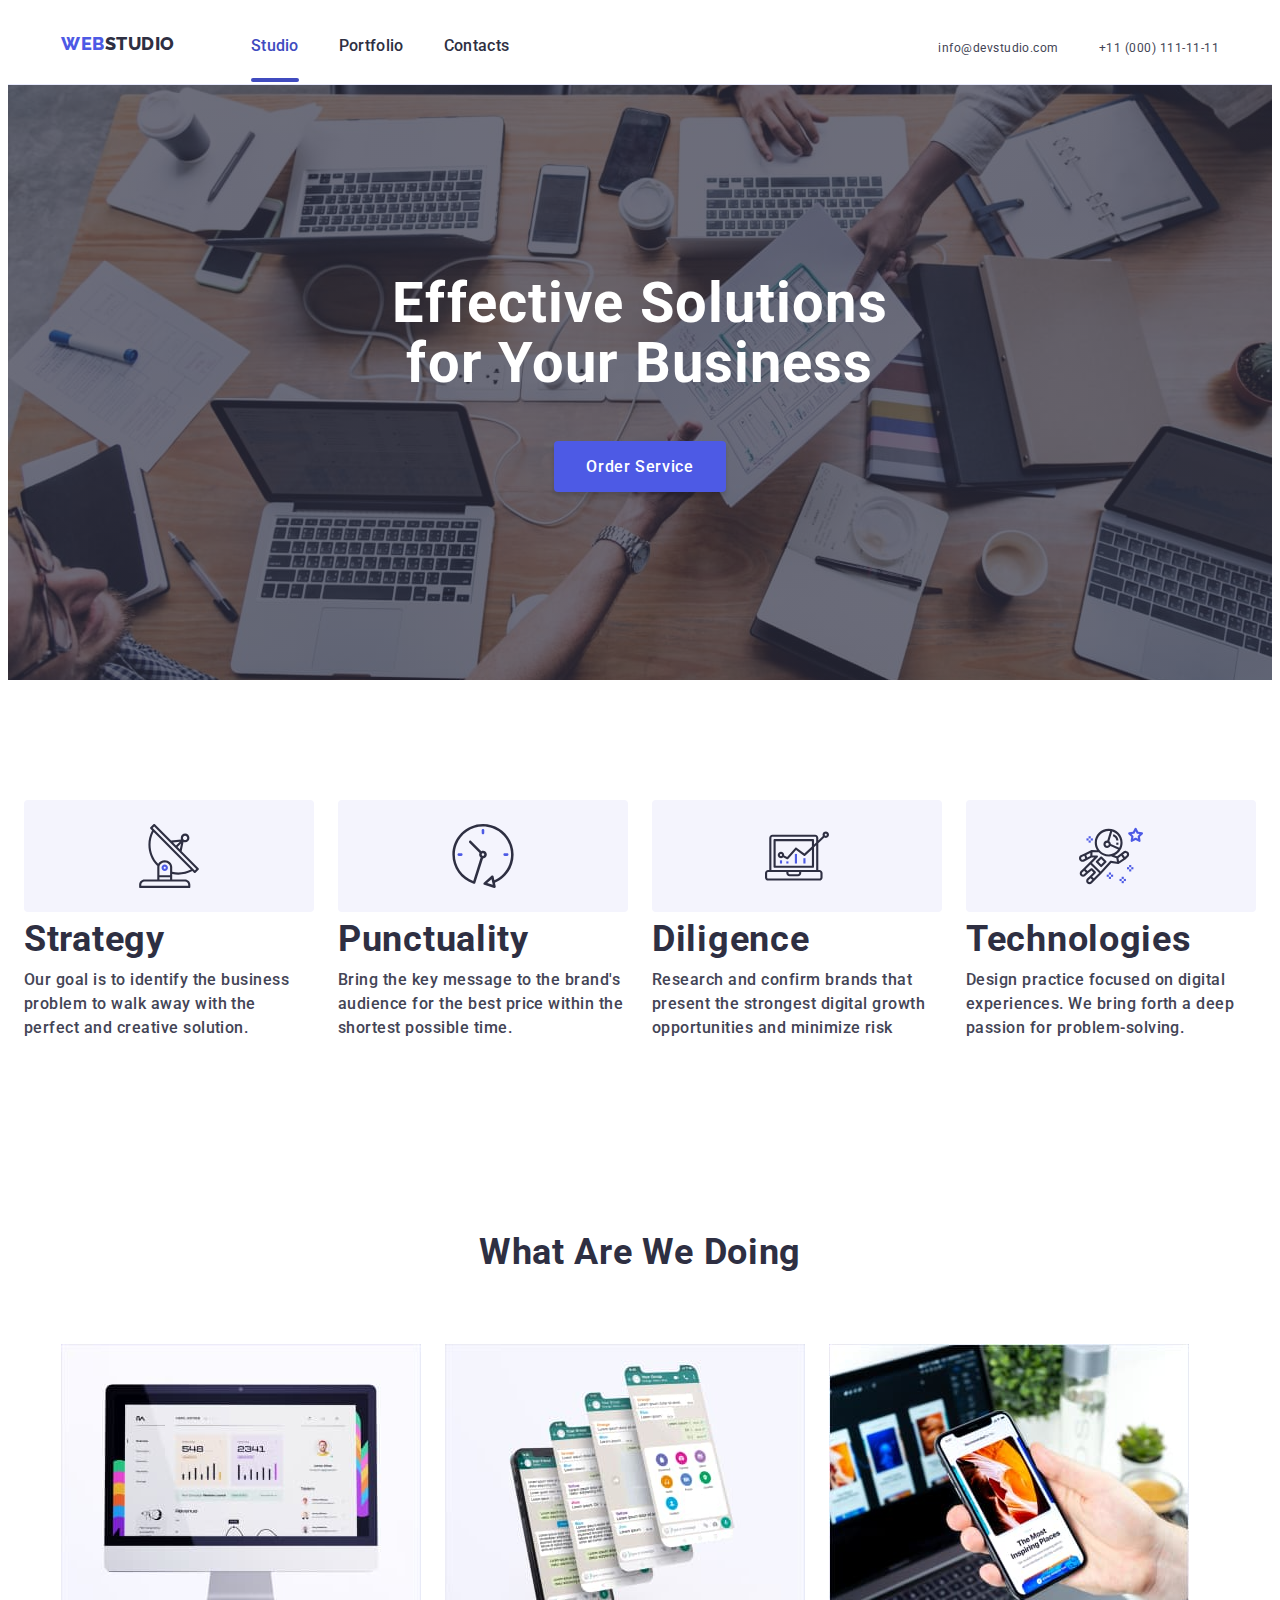
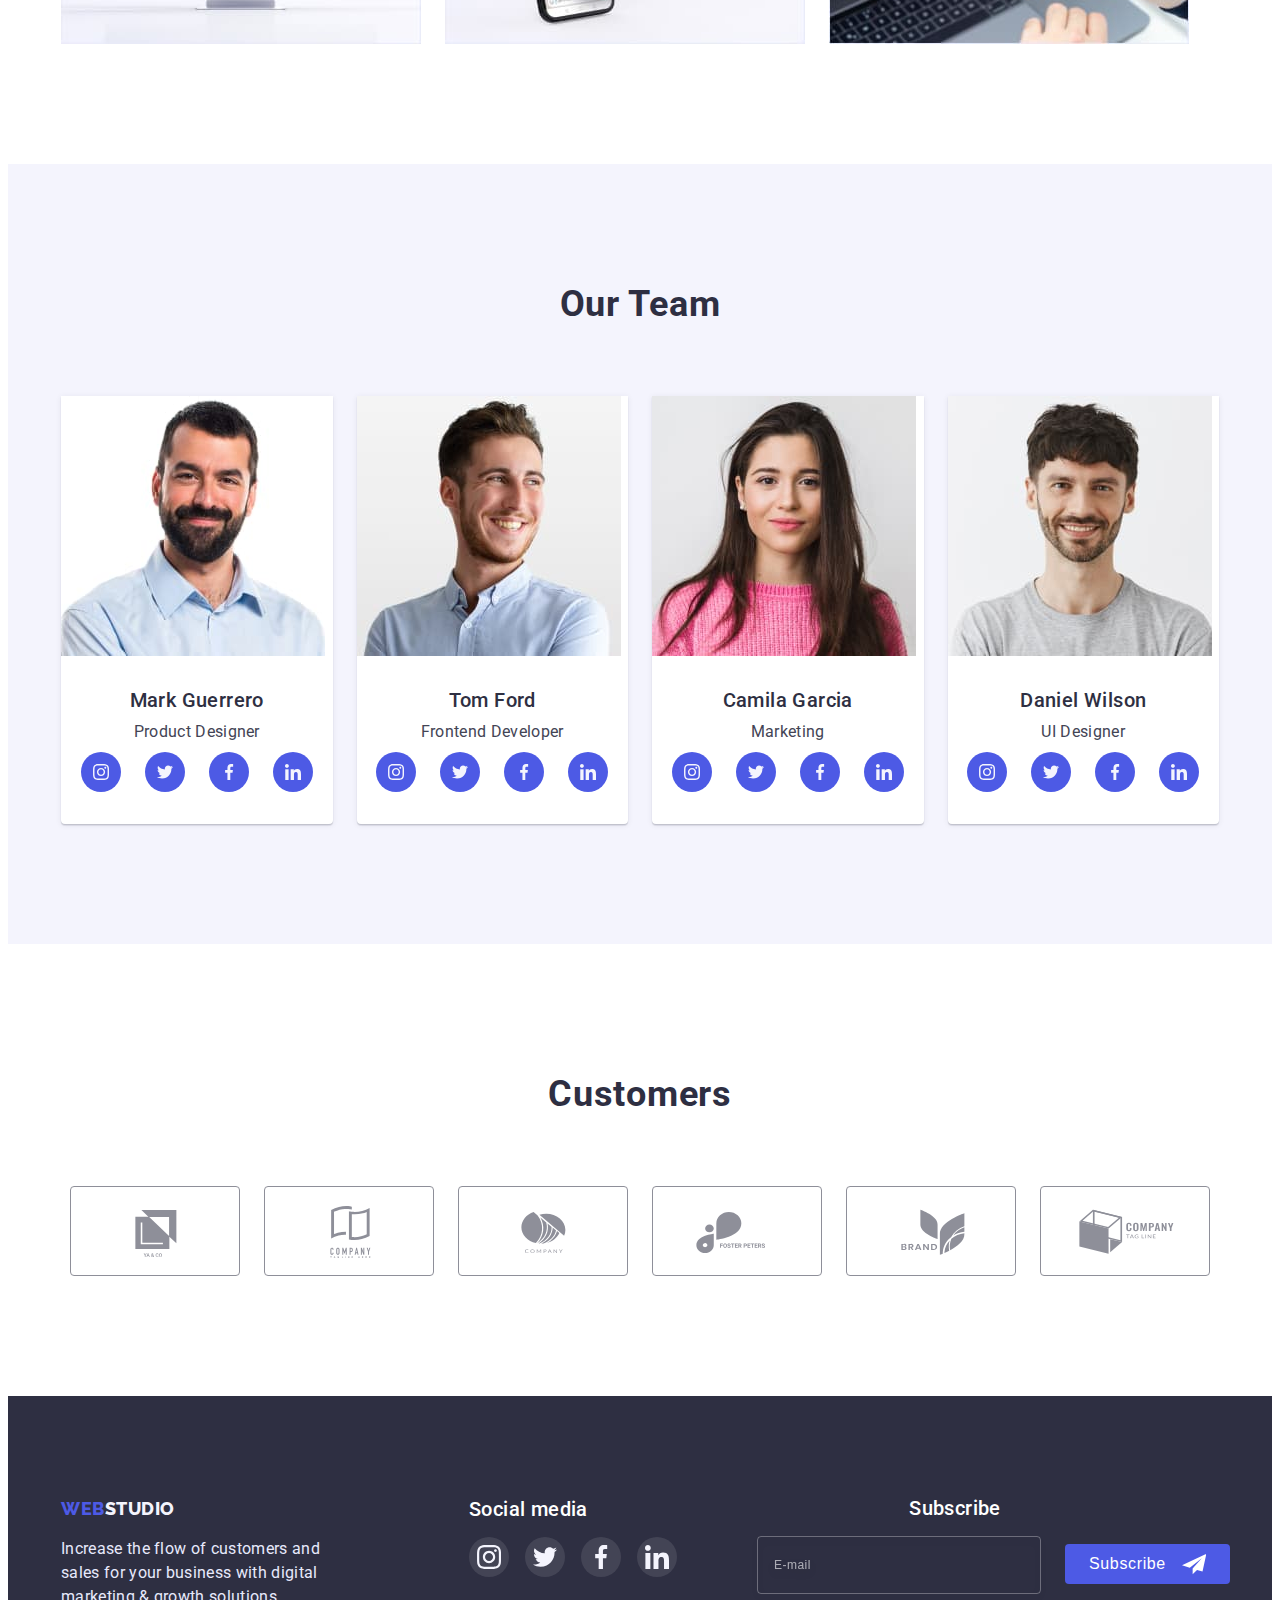
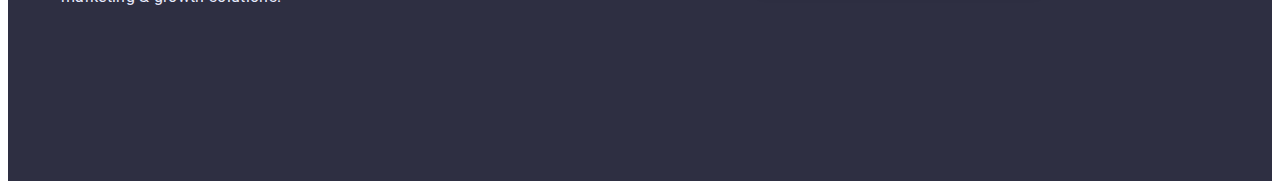
==== commit 313f365d: "ch" ====
--- a/index.html
+++ b/index.html
@@ -519,7 +519,7 @@
         </div>
       </div>      
         <div class="footer-subscribe">
-          <h3 class="subscribe head-title-third">Subscribe</h3>
+          <h3 class="subscribe footer-social head-title-third">Subscribe</h3>
           <form class="footer-form">
             <label class="footer-email-fild">
               <span class="footer-email-desc">
--- a/css/styles.css
+++ b/css/styles.css
@@ -1065,14 +1065,15 @@
   width: 264px;
   margin-top: 16px;
 }
-/*.footer-social {
+.footer-social {
   box-sizing: border-box;
   color: #ffffff;
   margin-bottom: 16px;
   display: flex;
   flex-direction: column;
   align-items: center;
-}*/
+}
+
 .footer-list {
   gap: 16px;
   margin-bottom: 72px;
@@ -1147,44 +1148,45 @@
   background-color: #404bbf;
   cursor: pointer;
 }
-@media screen and(min-width: 480px) {
+.subscribe {
+  color: #ffffff;
+  box-sizing: border-box;
+  color: #ffffff;
+  margin-bottom: 16px;
+  display: flex;
+  flex-direction: column;
+  align-items: center;
+  width: 396px;
+}
+@media screen and (min-width: 768px) {
+  .footer-container {
+    display: flex;
+    width: 584px;
+    margin-left: auto;
+    margin-right: auto;
+    align-items: flex-start;
+  }
+  .footer-left {
+    align-items: baseline;
+  }
+  .footer-wrap {
+    display: flex;
+    gap: 24px;
+    justify-content: center;
+  }
+  .footer-form {
+    display: flex;
+    flex-direction: row;
+    align-items: baseline;
+    justify-content: center;
+  }
   .footer-social {
     box-sizing: border-box;
     color: #ffffff;
     margin-bottom: 16px;
     display: flex;
     flex-direction: column;
-    align-items: center;
-  }
-}
-@media screen and (min-width: 768px) {
-  .footer-container {
-    display: flex;
-    width: 584px;
-    margin-left: auto;
-    margin-right: auto;
-    align-items: flex-start;
-  }
-  .footer-left {
     align-items: baseline;
-  }
-  .footer-wrap {
-    display: flex;
-    gap: 24px;
-    justify-content: center;
-  }
-  .footer-form {
-    display: flex;
-    flex-direction: row;
-    align-items: baseline;
-    justify-content: center;
-  }
-  .footer-social {
-    box-sizing: border-box;
-    color: #ffffff;
-    margin-bottom: 16px;
-    display: flex;
-    flex-direction: column;
   }
   .subscribe {
     color: #ffffff;
@@ -1196,6 +1198,7 @@
     align-items: center;
   }
 }
+
 @media screen and (min-width: 1200px) {
   .footer {
     background-color: var(--background-footer);
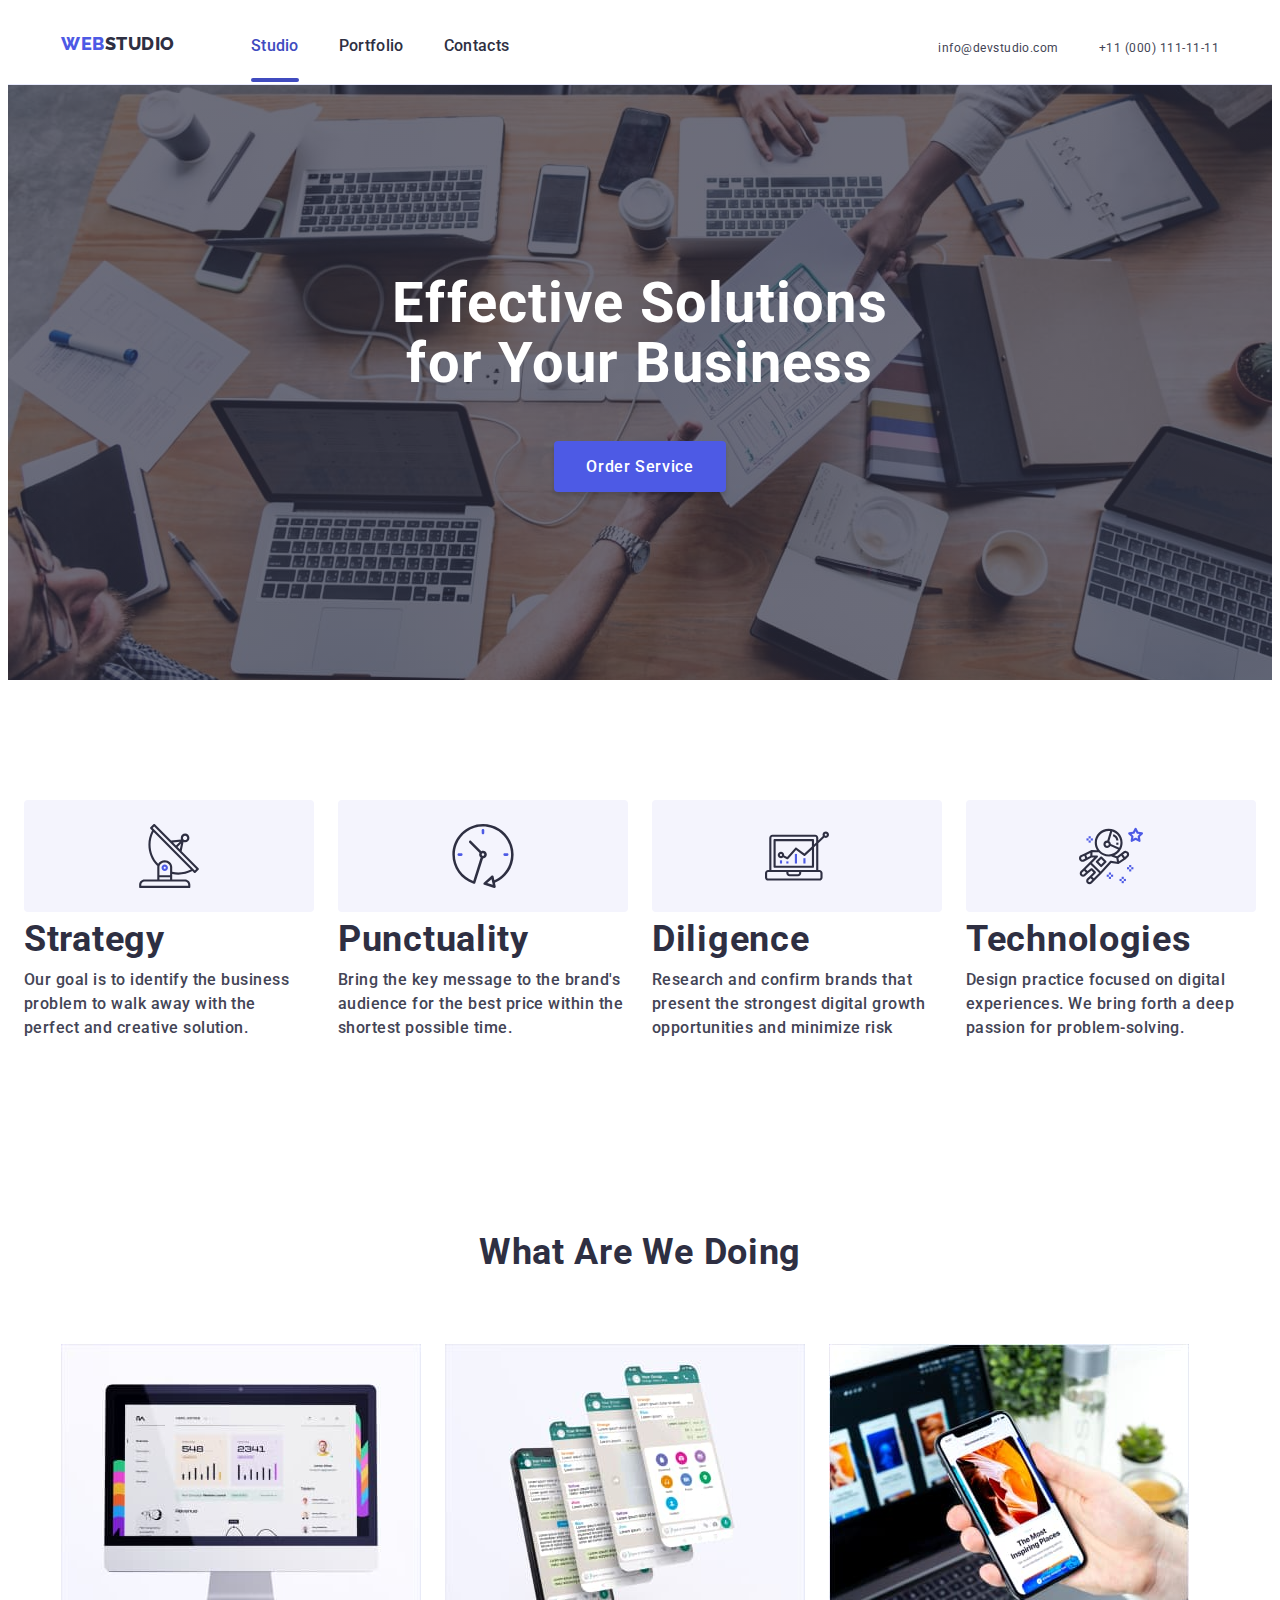
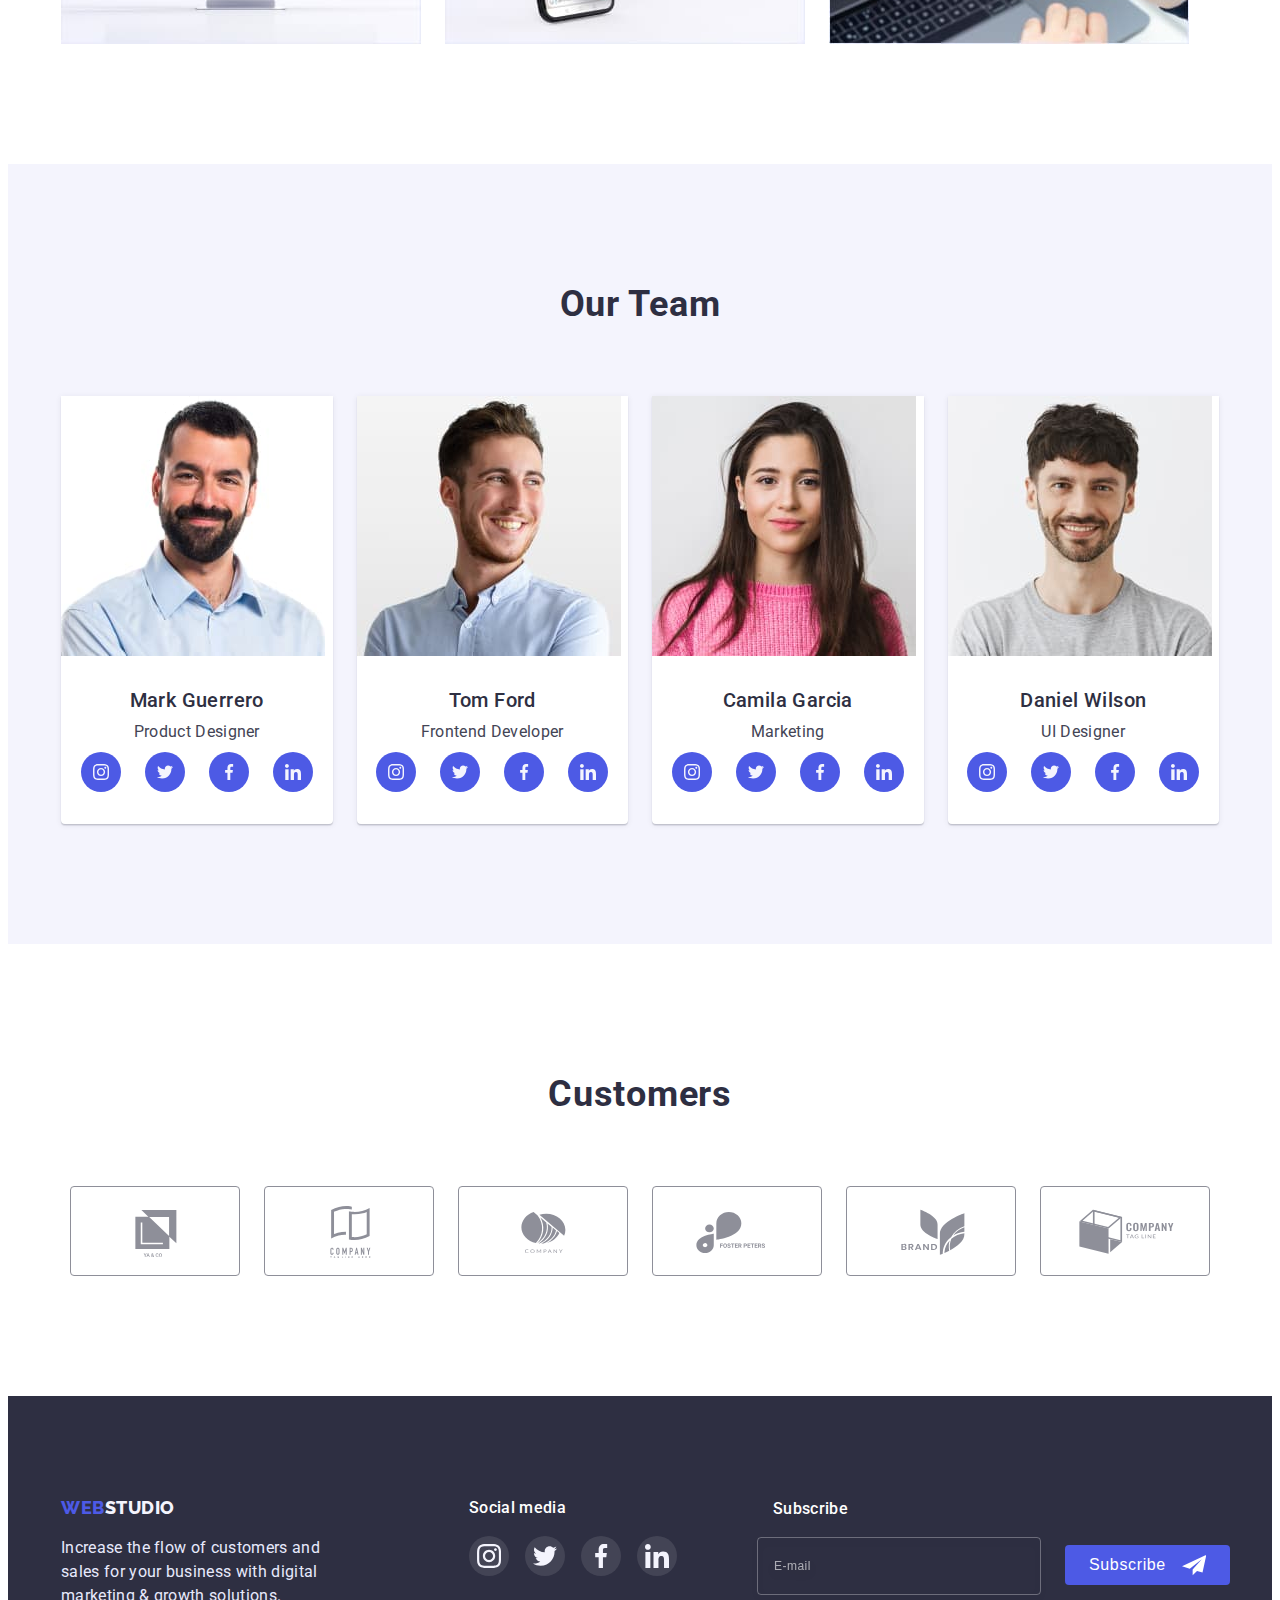
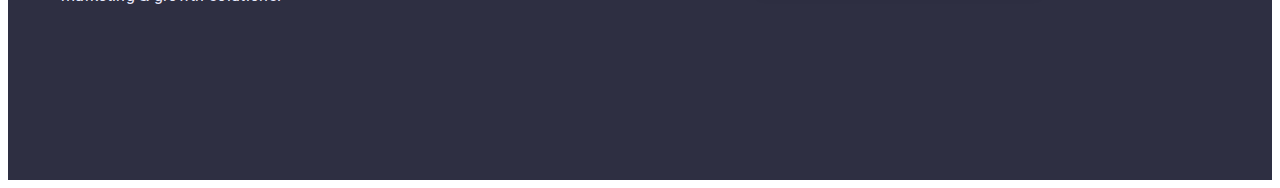
==== commit 489dc303: "ch" ====
--- a/index.html
+++ b/index.html
@@ -519,7 +519,7 @@
         </div>
       </div>      
         <div class="footer-subscribe">
-          <h3 class="subscribe footer-social head-title-third">Subscribe</h3>
+          <p class="subscribe footer-social">Subscribe</p>
           <form class="footer-form">
             <label class="footer-email-fild">
               <span class="footer-email-desc">
--- a/css/styles.css
+++ b/css/styles.css
@@ -1099,6 +1099,7 @@
   flex-direction: column;
   align-items: center;
 }
+
 .footer-input {
   width: 320px;
   height: 40px;
@@ -1151,12 +1152,17 @@
 .subscribe {
   color: #ffffff;
   box-sizing: border-box;
-  color: #ffffff;
   margin-bottom: 16px;
   display: flex;
   flex-direction: column;
   align-items: center;
   width: 396px;
+  font-family: "Roboto";
+  font-style: normal;
+  font-weight: 500;
+  font-size: 16px;
+  line-height: 24px;
+  letter-spacing: 0.02em;
 }
 @media screen and (min-width: 768px) {
   .footer-container {
@@ -1187,15 +1193,29 @@
     display: flex;
     flex-direction: column;
     align-items: baseline;
+    font-family: "Roboto";
+    font-style: normal;
+    font-weight: 500;
+    font-size: 16px;
+    line-height: 24px;
+    letter-spacing: 0.02em;
+    color: #ffffff;
+  }
+  .footer-subscribe {
+    width: 453px;
+    display: flex;
+    align-items: baseline;
+    flex-direction: column;
+    justify-content: center;
   }
   .subscribe {
     color: #ffffff;
-    box-sizing: border-box;
-    color: #ffffff;
+    padding-left: 16px;
+    padding-right: 16px;
     margin-bottom: 16px;
-    display: flex;
+
     flex-direction: column;
-    align-items: center;
+    align-items: baseline;
   }
 }
 
@@ -1301,6 +1321,9 @@
   .footer-form-btn:focus {
     background-color: #404bbf;
     cursor: pointer;
+  }
+  .subscribe {
+    align-items: baseline;
   }
 }
 /*--------MODAL--------*/
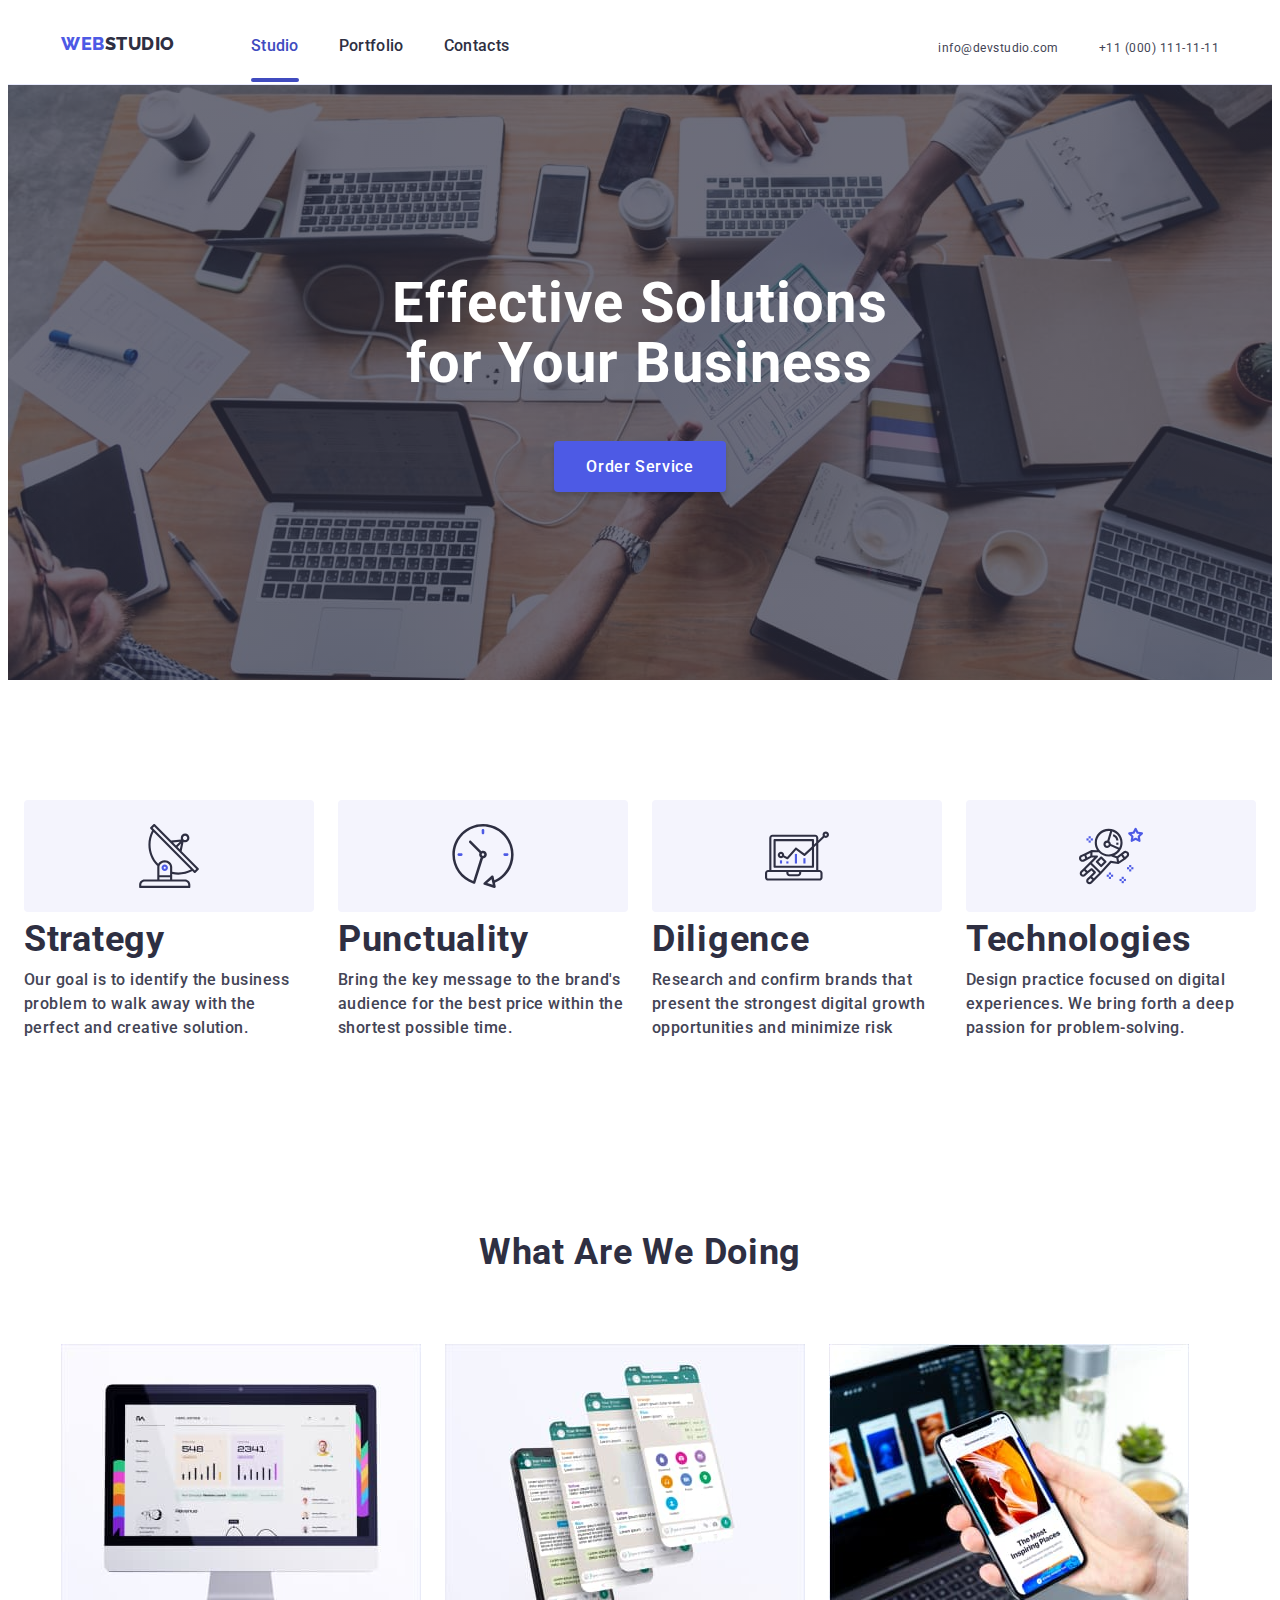
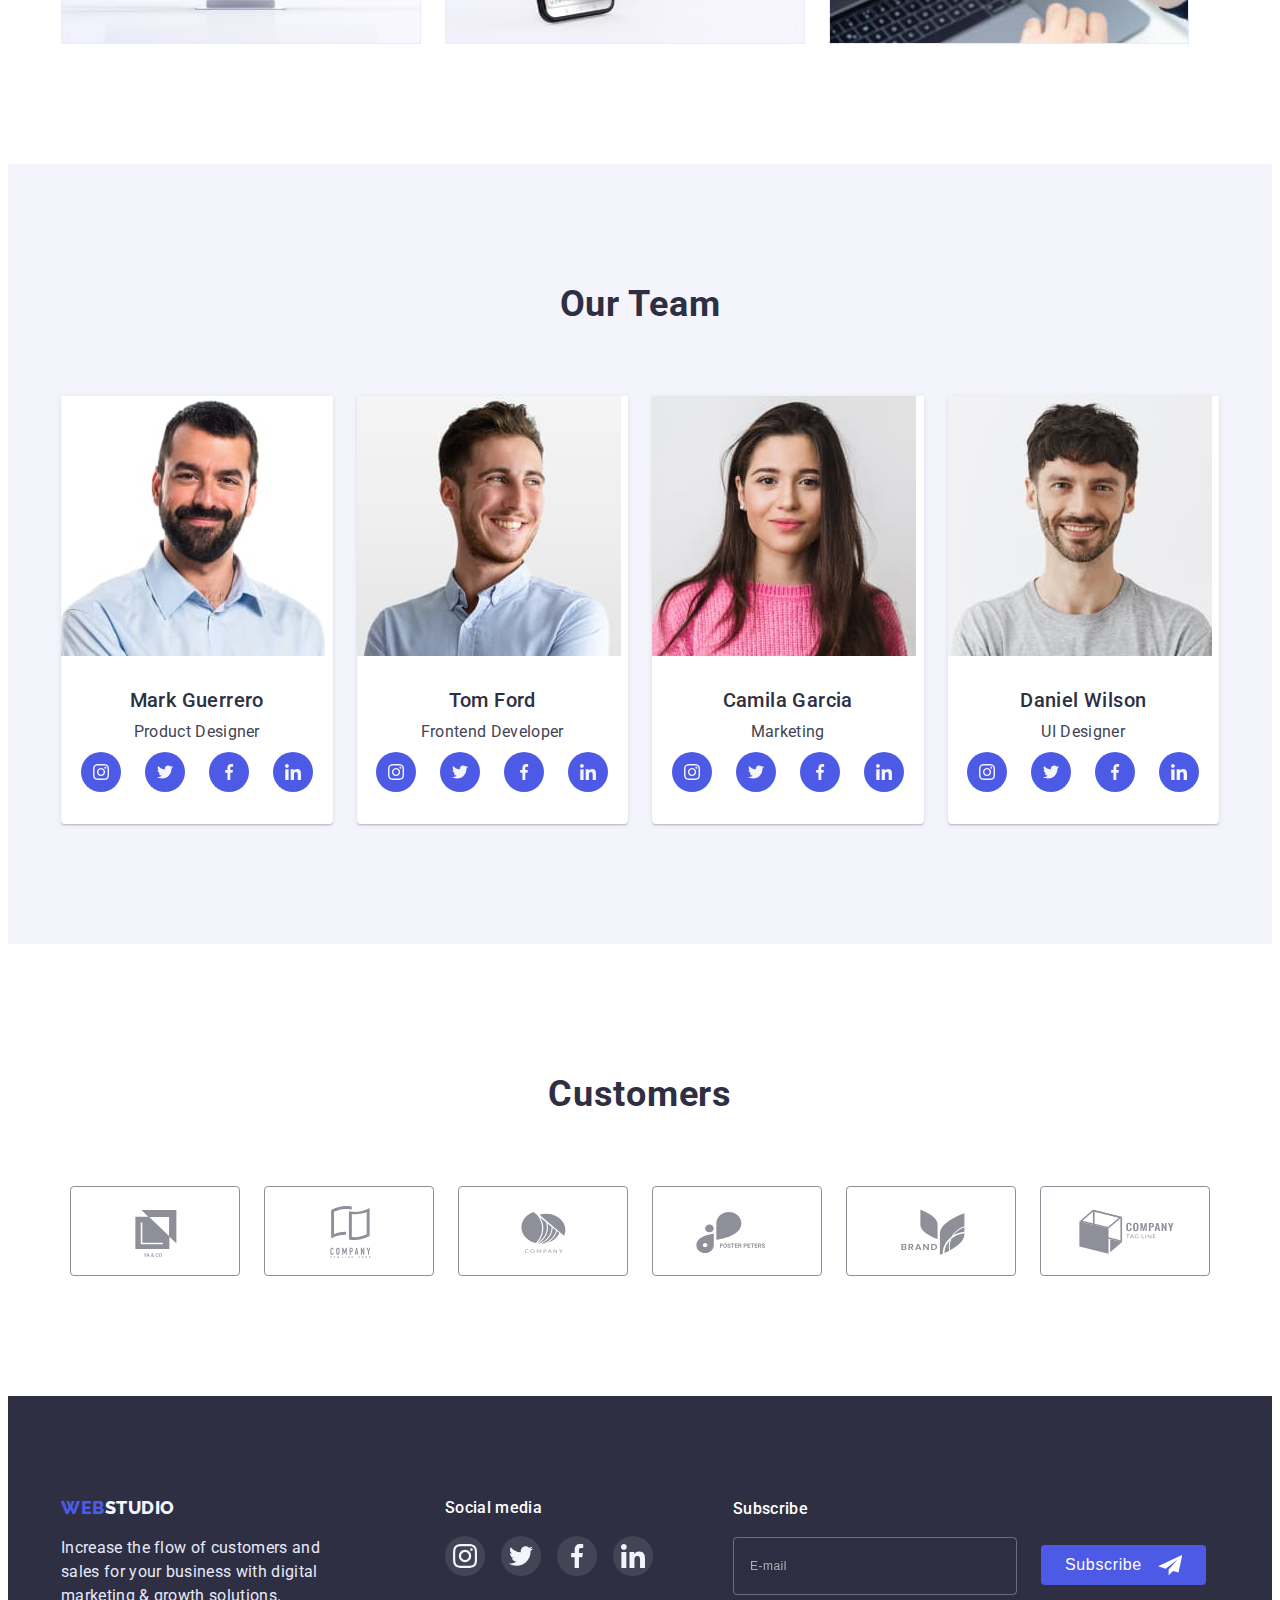
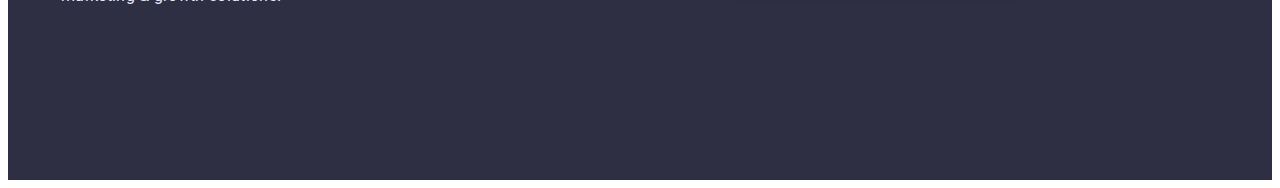
==== commit 77a79fcb: "chngs" ====
--- a/index.html
+++ b/index.html
@@ -519,7 +519,7 @@
         </div>
       </div>      
         <div class="footer-subscribe">
-          <p class="subscribe footer-social">Subscribe</p>
+          <p class="subscribe">Subscribe</p>
           <form class="footer-form">
             <label class="footer-email-fild">
               <span class="footer-email-desc">
--- a/css/styles.css
+++ b/css/styles.css
@@ -1166,19 +1166,23 @@
 }
 @media screen and (min-width: 768px) {
   .footer-container {
-    display: flex;
-    width: 584px;
+    width: 552px;
+    display: flex;
     margin-left: auto;
     margin-right: auto;
-    align-items: flex-start;
+    align-items: baseline;
   }
   .footer-left {
     align-items: baseline;
   }
   .footer-wrap {
+    width: 522px;
     display: flex;
     gap: 24px;
-    justify-content: center;
+    margin: 0 auto;
+  }
+  .footer-input {
+    width: 264px;
   }
   .footer-form {
     display: flex;
@@ -1199,23 +1203,18 @@
     font-size: 16px;
     line-height: 24px;
     letter-spacing: 0.02em;
-    color: #ffffff;
   }
   .footer-subscribe {
-    width: 453px;
+    width: 522px;
     display: flex;
     align-items: baseline;
     flex-direction: column;
-    justify-content: center;
+    margin: auto;
   }
   .subscribe {
-    color: #ffffff;
-    padding-left: 16px;
-    padding-right: 16px;
+    box-sizing: border-box;
+    display: block;
     margin-bottom: 16px;
-
-    flex-direction: column;
-    align-items: baseline;
   }
 }
 
@@ -1227,6 +1226,8 @@
   }
   .footer .container {
     display: flex;
+    padding-left: 15px;
+    padding-right: 15px;
   }
   .footer-left {
     margin-right: 120px;
@@ -1266,10 +1267,13 @@
     align-items: baseline;
     margin: auto;
   }
-  /*.footer-right {
-}*/
+
   .footer-subscribe {
-    margin-left: 80px;
+    padding-left: 80px;
+    margin-top: 0;
+    margin-bottom: 0;
+    margin-right: 0;
+    margin-left: 0;
   }
   .footer-form {
     display: flex;
@@ -1324,6 +1328,12 @@
   }
   .subscribe {
     align-items: baseline;
+  }
+  .footer-wrap {
+    width: 592px;
+    margin-left: 0;
+    gap: 0px;
+    margin-right: 0;
   }
 }
 /*--------MODAL--------*/
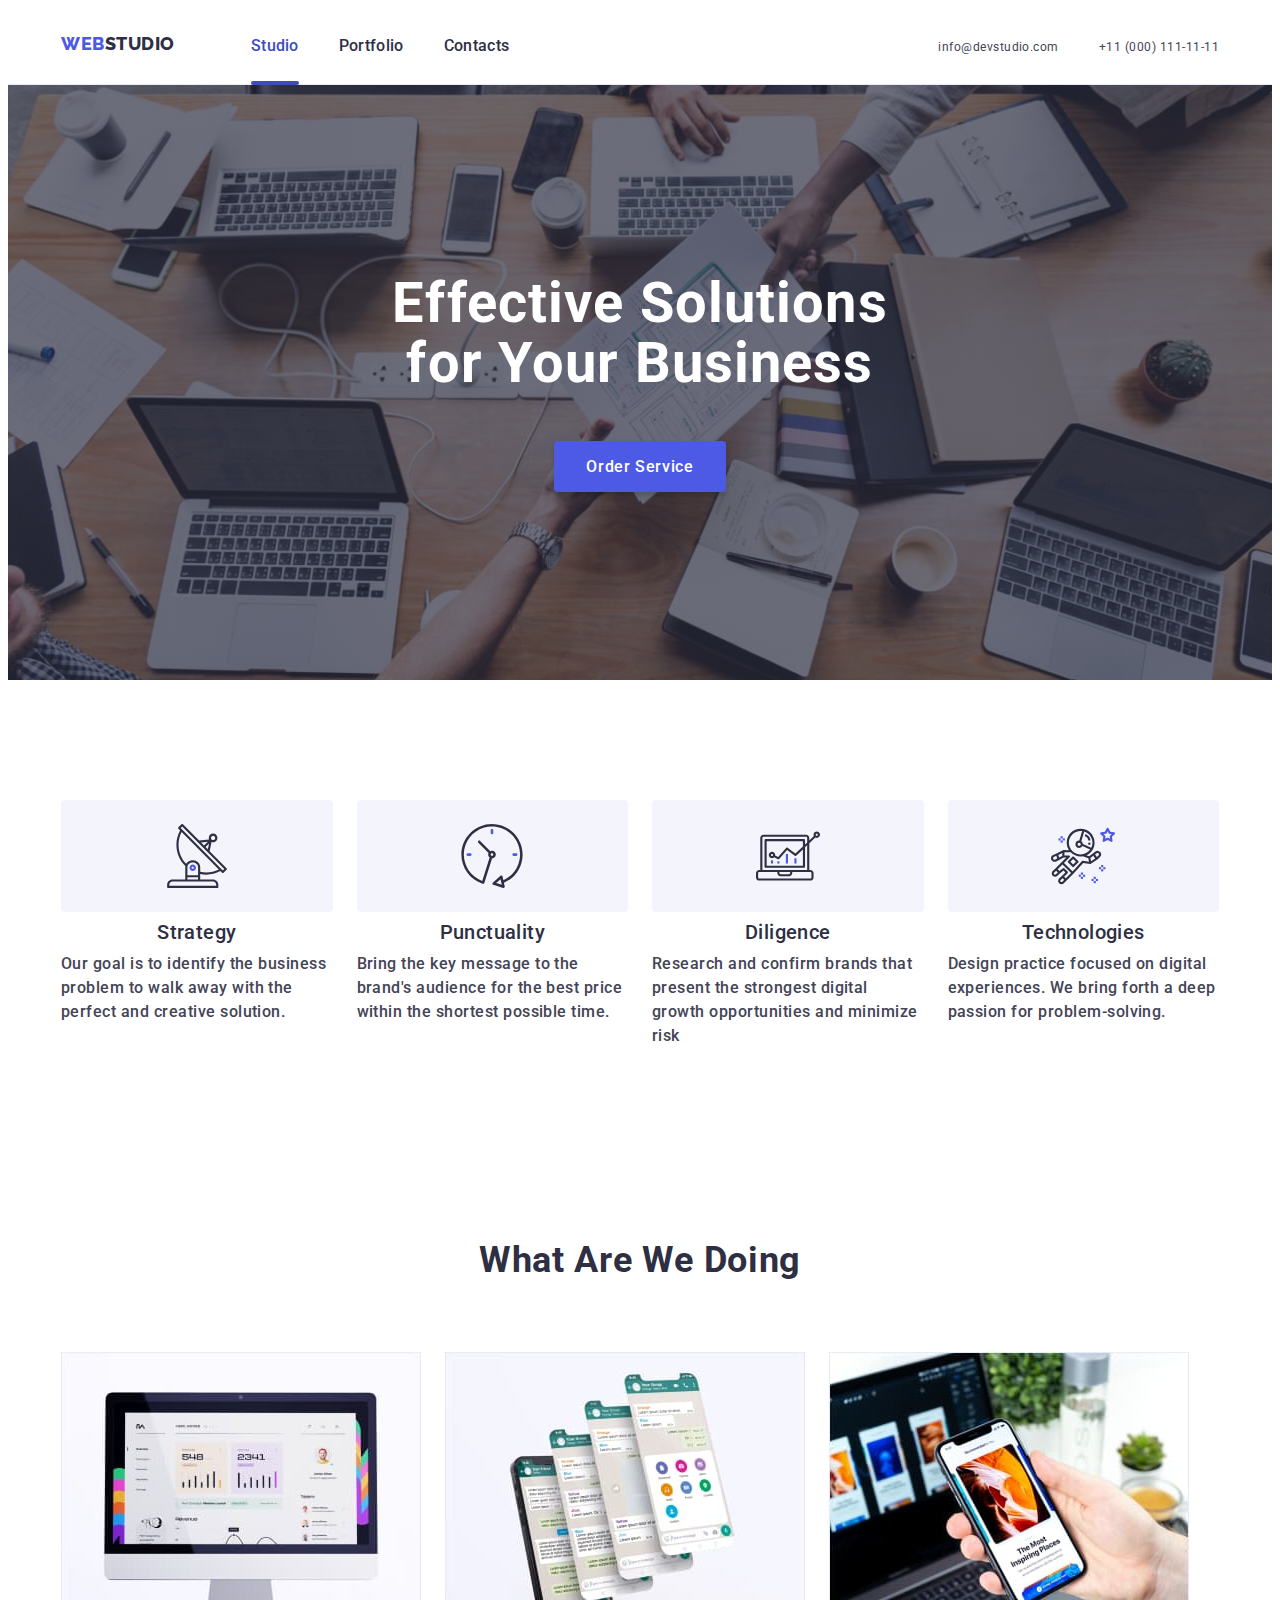
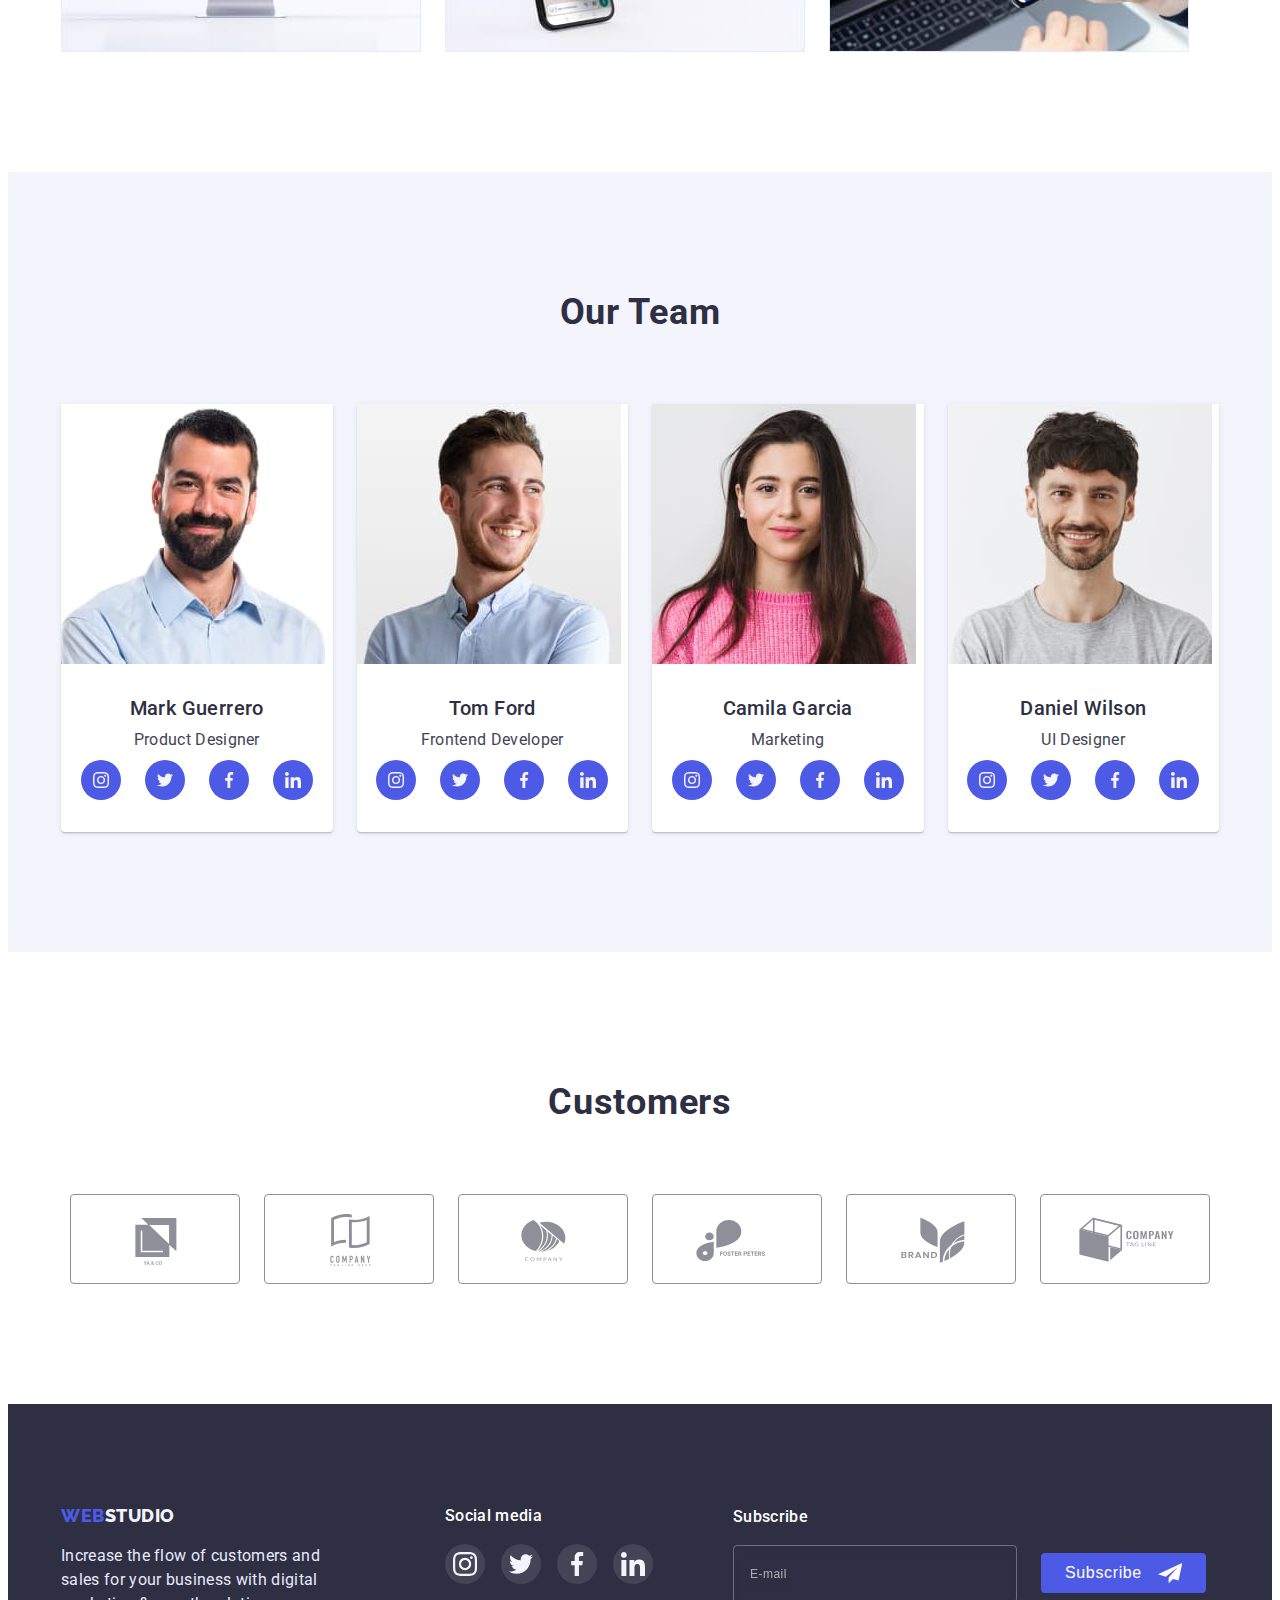
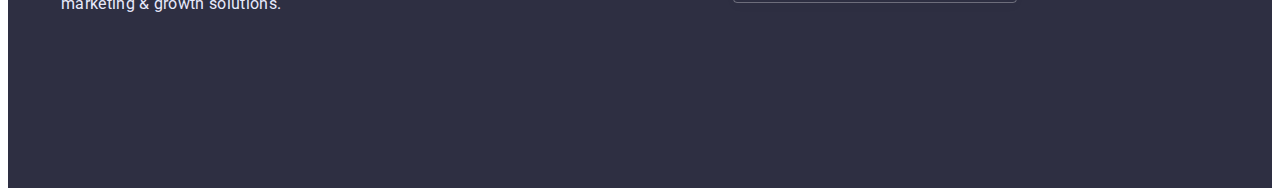
==== commit be1ae490: "cng5" ====
--- a/index.html
+++ b/index.html
@@ -42,7 +42,7 @@
           </ul>
         </nav>
         <button type="button" class="mobile-menu-open js-open-menu">
-          <svg class="mobile-menu-open-icon" width="32" height="22">
+          <svg class="mobile-menu-open-icon">
             <use href="./images/sprite.svg#icon-burger"></use>
           </svg>
         </button>
@@ -62,7 +62,7 @@
         </ul>
       </div>
       <div class="mobile-menu js-menu-container">
-        <div class="container mobile-menu-container">
+        <div class="mobile-menu-container">
           <button class="mobile-btn-close js-close-menu">
             <svg class="mobile-menu-close-icon" width="8px" height="8px">
               <use href="./images/sprite.svg#icon-close"></use>
@@ -79,7 +79,7 @@
               <a href="#" class="link">Contacts</a>
             </li>
           </ul>
-          <div class="">
+          <div class="mobile-cont">
             <ul class="mobile-menu-contact list">
               <li class="head-title-second item">
                 <a
@@ -130,7 +130,7 @@
         </div>
       </div>
     </header>
-    <main class="">
+   <main class="">
       <section class="hero">
         <div class="container">
           <h1 class="hero-text">Effective Solutions for Your Business</h1>
@@ -138,7 +138,7 @@
         </div>
       </section>
      <section class="descripion section">
-        <div class="containr">
+        <div class="container">
           <h2 hidden>Description</h2>
           <ul class="description-list list">
             <li class="descripion-item">
@@ -192,7 +192,7 @@
           </ul>
         </div>
       </section>
-      <section class="about section">
+     <section class="about section">
         <div class="container">
           <h2 class="about-title head-title-second">What are we doing</h2>
           <ul class="about-list list">
--- a/css/styles.css
+++ b/css/styles.css
@@ -82,15 +82,13 @@
   text-decoration-line: none;
 }
 .container {
-  width: 100%;
   padding-left: 16px;
   padding-right: 16px;
+  margin: 0 auto;
 }
 @media screen and (min-width: 480px) {
   .container {
-    width: 428px;
-    margin-left: auto;
-    margin-right: auto;
+    width: 448px;
   }
 }
 @media screen and (min-width: 768px) {
@@ -140,147 +138,166 @@
 }*/
 
 /*------HEADER-------*/
-@media screen and (max-width: 767px) {
-  .header-list {
-    display: none;
-  }
-  .header-contact {
-    display: none;
-  }
-  .header {
+
+.header-list {
+  display: none;
+}
+.header-contact {
+  display: none;
+}
+/*.header {
     padding-top: 24px;
     padding-left: 16px;
     padding-bottom: 24px;
     padding-right: 16px;
-  }
-  .header-container {
-    display: flex;
-    align-items: center;
+  }*/
+.header-container {
+  display: flex;
+  align-items: center;
+  justify-content: space-between;
+}
+.mobile-menu-container {
+  display: flex;
+  flex-direction: column;
+  justify-content: space-between;
+  min-height: 667px;
+  position: relative;
+  padding: 80px 40px 40px 40px;
+}
+.mobile-menu-open {
+  background-color: transparent;
+  border: none;
+  padding: 0;
+  line-height: 0;
+}
+.mobile-menu-open-icon {
+  fill: #2e2f42;
+  background-color: none;
+  border: none;
+  width: 32px;
+  height: 22px;
+  display: block;
+}
+.mobile-menu {
+  position: fixed;
+  width: 100%;
+  height: 100%;
+  top: 0;
+  left: 0;
+  background-color: #ffffff;
+  scroll-behavior: auto;
+  transform: translateX(100%);
+  transition: transform 250ms cubic-bezier(0.4, 0, 0.2, 1);
+}
+.mobile-menu.is-open {
+  transform: translateX(0);
+}
+.mobile-btn-close {
+  position: absolute;
+  top: 40px;
+  right: 40px;
+  display: flex;
+  justify-content: center;
+  align-items: center;
+  width: 24px;
+  height: 24px;
+  background-color: #e7e9fc;
+  border: 1px solid rgba(0, 0, 0, 0.1);
+  border-radius: 50%;
+  transition: opacity 250ms cubic-bezier(0.4, 0, 0.2, 1),
+    visibility 250ms cubic-bezier(0.4, 0, 0.2, 1),
+    background 250ms cubic-bezier(0.4, 0, 0.2, 1);
+}
+.mobile-menu-close-icon {
+  fill: #000000;
+  transition: background 250ms cubic-bezier(0.4, 0, 0.2, 1),
+    fill 250ms cubic-bezier(0.4, 0, 0.2, 1);
+}
+.mobile-btn-close:hover,
+.mobile-btn-close:focus,
+.mobile-btn-close:hover .mobile-menu-close-icon,
+.mobile-btn-close:focus .mobile-menu-close-icon {
+  border: 4px;
+  background: #404bbf;
+  fill: #ffffff;
+}
+.mobile-menu-list .link {
+  color: #2e2f42;
+  transition: color 250ms cubic-bezier(0.4, 0, 0.2, 1);
+}
+.mobile-menu-list .item {
+  margin-bottom: 40px;
+}
+.mobile-menu-list .link:hover,
+.mobile-menu-list .link:focus {
+  color: var(--color-hover);
+}
+.mobile-menu-list .link:active {
+  color: var(--color-hover);
+}
+.mobile-menu-list .link.current {
+  color: var(--color-hover);
+}
+.mobile-list {
+  display: flex;
+  justify-content: center;
+  gap: 56px;
+}
+@media (max-width: 408px) {
+  .mobile-list {
     justify-content: space-between;
-  }
-  .mobile-menu-container {
-    display: flex;
-    flex-direction: column;
-    justify-content: space-between;
-
-    height: 100%;
-    position: relative;
-    padding: 80px 40px 40px 40px;
-  }
-  .mobile-menu-open {
-    background-color: transparent;
-    border: none;
-    padding: 0;
-    line-height: 0;
-  }
-  .mobile-menu-open-icon {
-    fill: #2e2f42;
-    background-color: none;
-    border: none;
-  }
-  .mobile-menu {
-    position: fixed;
-    width: 100%;
-    height: 100%;
-    top: 0;
-    left: 0;
-    background-color: #ffffff;
-    transform: translateX(100%);
-    transition: transform 250ms cubic-bezier(0.4, 0, 0.2, 1);
-  }
-  .mobile-menu.is-open {
-    transform: translateX(0);
-  }
-  .mobile-btn-close {
-    position: absolute;
-    top: 40px;
-    right: 40px;
-    display: flex;
-    justify-content: center;
-    align-items: center;
-    width: 24px;
-    height: 24px;
-    background-color: #e7e9fc;
-    border: 1px solid rgba(0, 0, 0, 0.1);
-    border-radius: 50%;
-    transition: opacity 250ms cubic-bezier(0.4, 0, 0.2, 1),
-      visibility 250ms cubic-bezier(0.4, 0, 0.2, 1),
-      background 250ms cubic-bezier(0.4, 0, 0.2, 1);
-  }
-  .mobile-menu-close-icon {
-    fill: #000000;
-    transition: background 250ms cubic-bezier(0.4, 0, 0.2, 1),
-      fill 250ms cubic-bezier(0.4, 0, 0.2, 1);
-  }
-  .mobile-btn-close:hover,
-  .mobile-btn-close:focus,
-  .mobile-btn-close:hover .mobile-menu-close-icon,
-  .mobile-btn-close:focus .mobile-menu-close-icon {
-    border: 4px;
-    background: #404bbf;
-    fill: #ffffff;
-  }
-  .mobile-menu-list .link {
-    color: #2e2f42;
-    transition: color 250ms cubic-bezier(0.4, 0, 0.2, 1);
-  }
-  .mobile-menu-list .item {
-    margin-bottom: 40px;
-  }
-  .mobile-menu-list .link:hover,
-  .mobile-menu-list .link:focus {
-    color: var(--color-hover);
-  }
-  .mobile-menu-list .link:active {
-    color: var(--color-hover);
-  }
-  .mobile-menu-list .link.current {
-    color: var(--color-hover);
-  }
-  .mobile-list {
-    display: flex;
-    justify-content: center;
-    gap: 56px;
-  }
-  .mobile-menu-contact .item:not(:last-child) {
-    margin-bottom: 40px;
-  }
-  .mobile-menu-contact {
-    margin-bottom: 48px;
-  }
-  .mobile-menu-contact .link {
-    line-height: 1.5;
-    letter-spacing: 0.02em;
-    color: var(--color-contact);
-
-    transition: color 250ms cubic-bezier(0.4, 0, 0.2, 1);
-  }
-  .mobile-menu-contact .link:hover,
-  .mobile-menu-contact .link:focus {
-    color: var(--color-hover);
-  }
-  .mobile-menu-contact .link {
-    font-weight: 500;
-    font-size: 20px;
-    line-height: 1.2;
-    letter-spacing: 0.02em;
-    color: var(--color-contact);
-
-    transition: color 250ms cubic-bezier(0.4, 0, 0.2, 1);
-  }
-  .mobile-menu-contact .link:hover,
-  .mobile-menu-contact .link:focus {
-    color: var(--color-hover);
-  }
-  .mobile-menu-contact .phone-link {
-    font-weight: 500;
-    font-size: 36px;
-    line-height: 1.11;
-    text-transform: capitalize;
-
-    color: var(--accent);
-  }
-}
+    gap: calc((100% - 160px) / 3);
+  }
+}
+.mobile-menu-contact .item:not(:last-child) {
+  margin-bottom: 40px;
+}
+.mobile-menu-contact-tel {
+  font-family: "Roboto";
+  font-style: normal;
+  font-weight: 600;
+  font-size: 36px;
+  line-height: 1.11;
+
+  text-transform: capitalize;
+  color: #4d5ae5;
+}
+.mobile-menu-contact {
+  margin-bottom: 48px;
+}
+.mobile-menu-contact .link {
+  line-height: 1.5;
+  letter-spacing: 0.02em;
+  color: var(--color-contact);
+
+  transition: color 250ms cubic-bezier(0.4, 0, 0.2, 1);
+}
+.mobile-menu-contact .link:hover,
+.mobile-menu-contact .link:focus {
+  color: var(--color-hover);
+}
+.mobile-menu-contact .link {
+  font-weight: 500;
+  font-size: 20px;
+  line-height: 1.2;
+  letter-spacing: 0.02em;
+  color: var(--color-contact);
+
+  transition: color 250ms cubic-bezier(0.4, 0, 0.2, 1);
+}
+.mobile-menu-contact .link:hover,
+.mobile-menu-contact .link:focus {
+  color: var(--color-hover);
+}
+.mobile-menu-contact .mobile-menu-contact-tel {
+  font-weight: 600;
+  font-size: 36px;
+  line-height: 1.11;
+
+  text-transform: capitalize;
+  color: #4d5ae5;
+}
+
 .header {
   background-color: var(--background-heder);
   background: #ffffff;
@@ -306,7 +323,22 @@
   padding-top: 24px;
   padding-bottom: 28px;
 }
+@media screen and (min-width: 480px) {
+  .container {
+    width: 448px;
+  }
+  .mobile-list {
+    justify-content: flex-start;
+    gap: 56px;
+  }
+}
 @media screen and (min-width: 768px) {
+  .container {
+    width: 768px;
+  }
+  .header-contact {
+    display: block;
+  }
   .mobile-menu {
     display: none;
   }
@@ -339,7 +371,7 @@
   .header-list .link.current::after {
     position: absolute;
     left: 0;
-    bottom: 0;
+    bottom: -3px;
     content: "";
     display: block;
     width: 100%;
@@ -353,8 +385,10 @@
     gap: 40px;
   }
   .header-contact .link {
+    font-family: inherit;
+    font-weight: inherit;
     font-size: 12px;
-    line-height: 1.33px;
+    line-height: 1.33;
     letter-spacing: 0.04em;
     color: var(--color-text);
 
@@ -377,6 +411,11 @@
   }
 }
 @media screen and (min-width: 1200px) {
+  .container {
+    width: 1158px;
+    padding-left: 15px;
+    padding-right: 15px;
+  }
   .header-list {
     display: flex;
     gap: 40px;
@@ -419,14 +458,20 @@
   }
 
   .header-contact {
+    font-family: "Roboto";
+    font-style: normal;
+    font-weight: 400;
+    font-size: 16px;
+    line-height: 1.5;
+    letter-spacing: 0.02em;
     display: flex;
     align-items: center;
     gap: 40px;
   }
 
   .header-contact-link {
-    font-family: inherit;
-    font-weight: inherit;
+    font-family: "Roboto";
+    font-weight: 400;
     font-size: 16px;
     line-height: 1.5;
     letter-spacing: 0.02em;
@@ -457,6 +502,7 @@
       ),
       url(../images/hero/bg-mob.jpg);
     max-width: 428px;
+    height: 432px;
     display: flex;
     margin: 0 auto;
     align-items: center;
@@ -466,7 +512,10 @@
   }
   .hero-text {
     max-width: 320px;
-    margin: 0 auto 72px auto;
+    margin-bottom: 72px;
+    margin-left: auto;
+    margin-right: auto;
+    text-align: center;
     font-weight: 700;
     font-size: 36px;
     line-height: 1.11;
@@ -497,11 +546,18 @@
       url(../images/hero/bg-tab.jpg);
     padding-top: 112px;
     padding-bottom: 112px;
-    max-width: 768x;
+    max-width: 768px;
+    margin: auto;
+    align-items: center;
+    background-size: cover;
+    background-repeat: no-repeat;
+    background-position: center;
   }
   .hero-text {
     max-width: 500px;
-    margin: 0 auto 40px auto;
+    margin-left: auto;
+    margin-right: auto;
+    margin-bottom: 40px;
     font-size: 56px;
     line-height: 1.07;
     font-weight: 700;
@@ -660,10 +716,11 @@
     margin-bottom: 72px;
   }
   .description-title {
+    font-family: "Roboto";
     font-weight: 700;
     font-size: 36px;
     line-height: 1.11;
-    text-align: start;
+    text-align: center;
     letter-spacing: 0.02em;
     text-transform: capitalize;
     margin-bottom: 8px;
@@ -690,6 +747,12 @@
     margin-bottom: 8px;
   }
   .description-title {
+    font-family: "Roboto";
+    font-style: normal;
+    font-weight: 500;
+    font-size: 20px;
+    line-height: calc(24 / 20);
+    letter-spacing: 0.02em;
     margin-bottom: 8px;
     /*margin-right: 24px;*/
   }
@@ -1101,7 +1164,7 @@
 }
 
 .footer-input {
-  width: 320px;
+  width: 416px;
   height: 40px;
   border: 1px solid rgba(255, 255, 255, 0.3);
   filter: drop-shadow(0px 4px 4px rgba(0, 0, 0, 0.15));
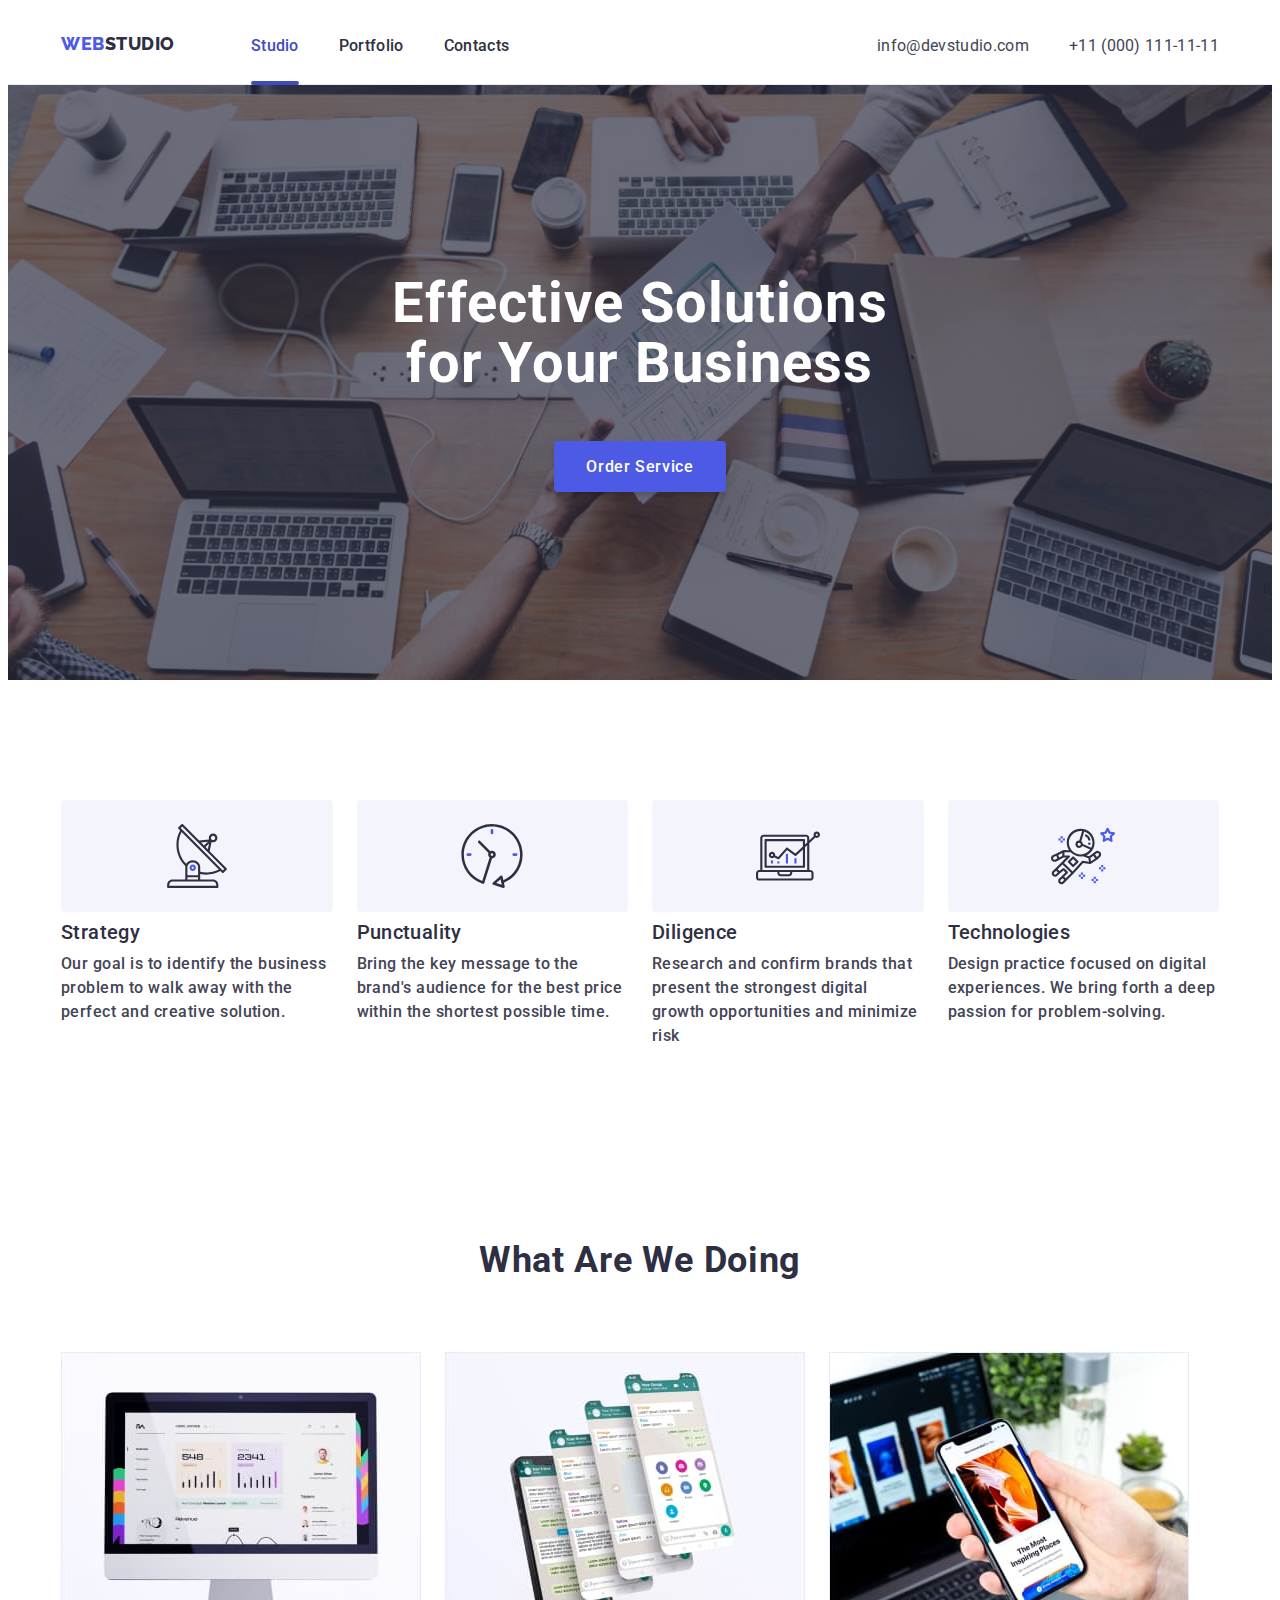
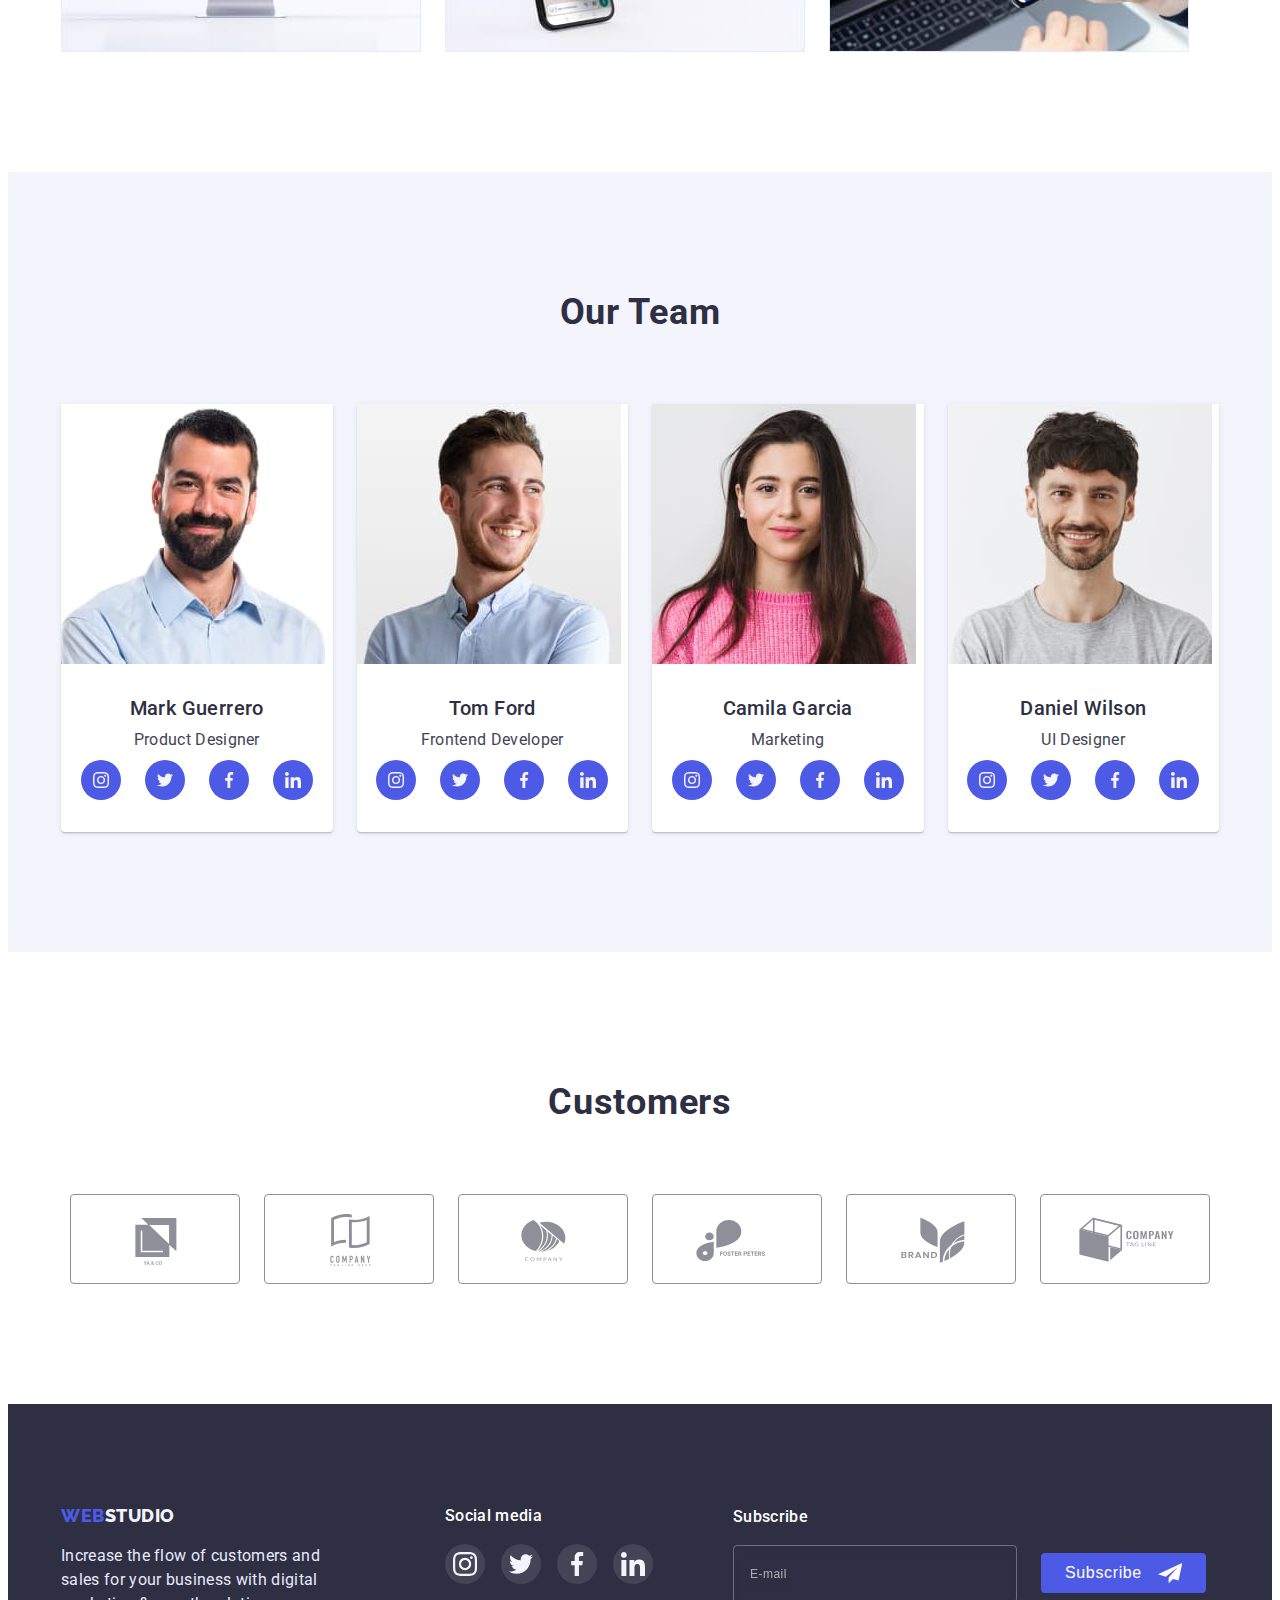
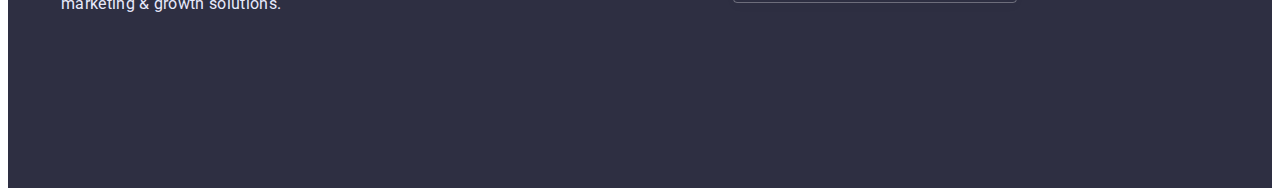
==== commit b1c8a227: "chgs" ====
--- a/index.html
+++ b/index.html
@@ -70,7 +70,7 @@
           </button>
           <ul class="mobile-menu-list list head-title-second">
             <li class="item">
-              <a href="./index.html" class="link">Studio</a>
+              <a href="./index.html" class="link selected">Studio</a>
             </li>
             <li class="item">
               <a href="./portfolio.html" class="link">Portfolio</a>
--- a/css/styles.css
+++ b/css/styles.css
@@ -323,6 +323,11 @@
   padding-top: 24px;
   padding-bottom: 28px;
 }
+a.selected {
+  color: blue;
+  text-decoration: none;
+  pointer-events: none;
+}
 @media screen and (min-width: 480px) {
   .container {
     width: 448px;
@@ -384,15 +389,23 @@
     margin-left: 120px;
     gap: 40px;
   }
-  .header-contact .link {
+  .header-contact {
     font-family: inherit;
     font-weight: inherit;
     font-size: 12px;
     line-height: 1.33;
     letter-spacing: 0.04em;
-    color: var(--color-text);
+    color: #434455;
 
     transition: color 250ms cubic-bezier(0.4, 0, 0.2, 1);
+  }
+  .text {
+    font-family: inherit;
+    font-weight: inherit;
+    font-size: 12px;
+    line-height: 1.33;
+    letter-spacing: 0.04em;
+    color: #434455;
   }
   .header-contact .item:not(:last-child) {
     margin-bottom: 4px;
@@ -468,8 +481,15 @@
     align-items: center;
     gap: 40px;
   }
-
-  .header-contact-link {
+  .text {
+    font-family: "Roboto";
+    font-style: normal;
+    font-weight: 400;
+    font-size: 16px;
+    line-height: 1.5;
+    letter-spacing: 0.02em;
+  }
+  .header-contact-link .text {
     font-family: "Roboto";
     font-weight: 400;
     font-size: 16px;
@@ -720,7 +740,7 @@
     font-weight: 700;
     font-size: 36px;
     line-height: 1.11;
-    text-align: center;
+    text-align: start;
     letter-spacing: 0.02em;
     text-transform: capitalize;
     margin-bottom: 8px;
@@ -1164,7 +1184,7 @@
 }
 
 .footer-input {
-  width: 416px;
+  width: 289px;
   height: 40px;
   border: 1px solid rgba(255, 255, 255, 0.3);
   filter: drop-shadow(0px 4px 4px rgba(0, 0, 0, 0.15));
@@ -1219,7 +1239,7 @@
   display: flex;
   flex-direction: column;
   align-items: center;
-  width: 396px;
+  /*width: 396px;*/
   font-family: "Roboto";
   font-style: normal;
   font-weight: 500;
@@ -1422,10 +1442,10 @@
 
 .modal {
   position: absolute;
-  top: 50%;
+  top: 40%;
   left: 50%;
   transform: translate(-50%, -50%);
-  min-width: 392px;
+  min-width: 396px;
   min-height: 586px;
   background-color: #fcfcfc;
   padding-top: 72px;
@@ -1615,6 +1635,7 @@
 .modal-form-submit:focus {
   background-color: #404bbf;
 }
+
 @media screen and (min-width: 768px) {
   .modal {
     min-width: 408px;
